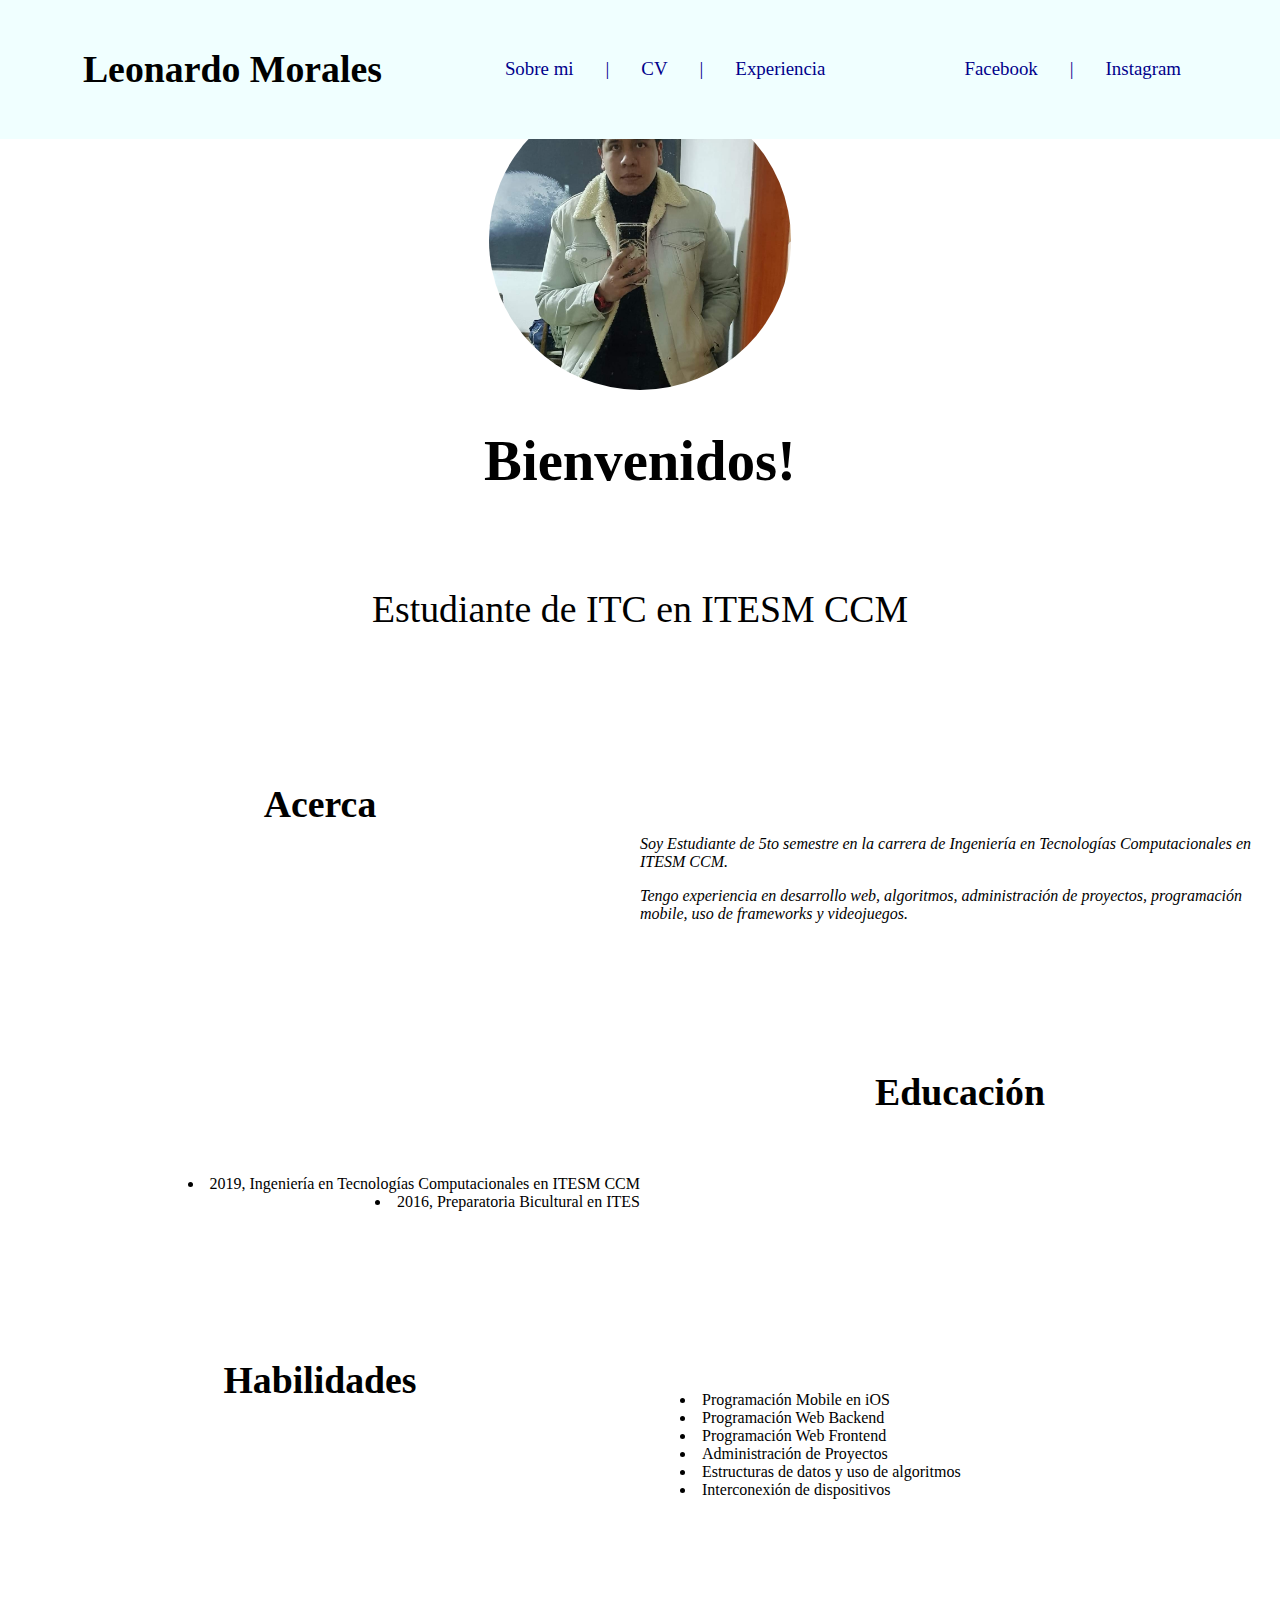
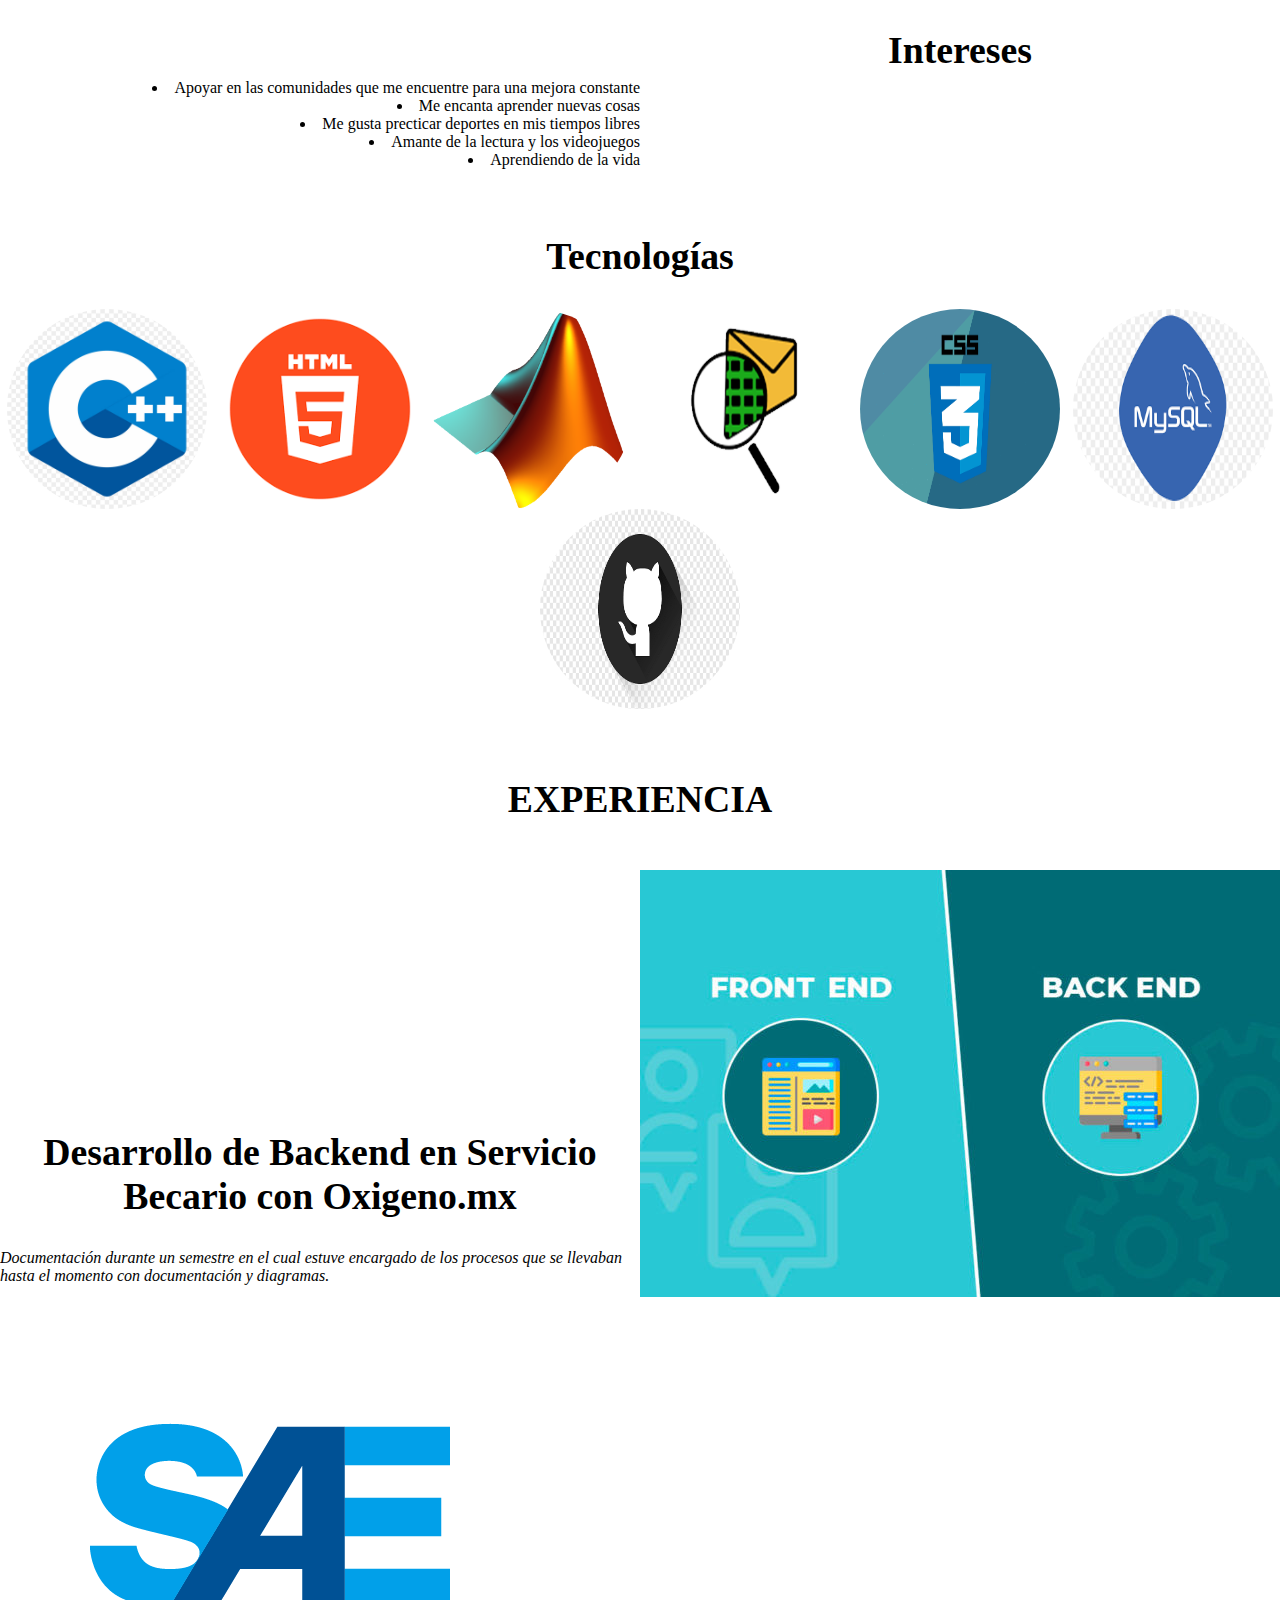
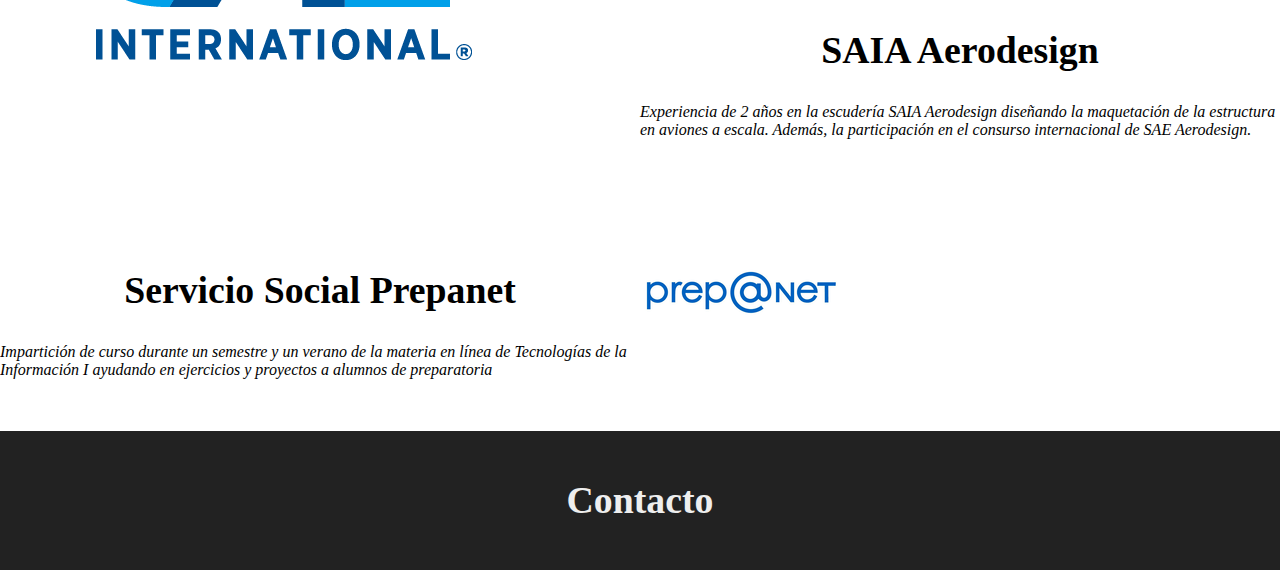
==== index.html @ d9c2da53 "a" ====
﻿<!DOCTYPE html>
<html>
    <head>
    <meta charset="utf-8">
    <meta name="viewport" content="width=device-width, initial-scale=1">
    <link href="https://cdn.jsdelivr.net/npm/bootstrap@5.1.0/dist/css/bootstrap.min.css" rel="stylesheet" integrity="sha384-KyZXEAg3QhqLMpG8r+8fhAXLRk2vvoC2f3B09zVXn8CA5QIVfZOJ3BCsw2P0p/We" crossorigin="anonymous">
    <title>Leonardo Morales CV</title>
    <link type="text/css" rel="stylesheet" href="styles.css">
    </head>
    <body>
    <header class="header">
       <h2> Leonardo Morales  </h2>
       <nav class="menu">
           <ul>
               <li><a href="#">Sobre mi</a></li>
               <li><a>|</a></li>
               <li><a href="#">CV</a></li>
               <li><a>|</a></li>
               <li><a href="#">Experiencia</a></li>
           </ul>
       </nav> 
       <nav class="menu">
           <ul>
               <li><a href="https://www.facebook.com/leonardo.lm.10420/" >Facebook</a></li>
               <li><a>|</a></li>
               <li><a href="https://www.instagram.com/_lewis_galaxy_22/?r=nametag">Instagram</a></li>
           </ul>    
       </nav>
    </header><br><br><br><br><br>
    <main>
    <section class="container">
        <article class="avatar seccion">
            <img src="imagenes/yo.jpeg">
            <h1> Bienvenidos!</h1>
            <br>
            <h3> Estudiante de ITC en ITESM CCM</h3>
        </article>
    </section>
    <section class="flex-container">
            <article class="flex-item seccion">
            <h2> Acerca</h2>
            
            </article>
            <article class="flex-item">
                <p>
                Soy Estudiante de 5to semestre en la carrera de Ingeniería en Tecnologías Computacionales en ITESM CCM.
                </p>
                <p>Tengo experiencia en desarrollo web, algoritmos, administración de proyectos, programación mobile, uso de frameworks y videojuegos.</p>
                <p></p>
            </article>
    </section><br>
    <section class="flex-container flex-row-reverse">
            <article class="flex-item seccion">
            <h2> Educación</h2>
            
            </article>
            <article class="flex-item">
            <ul>
                <li class="list">2019, Ingeniería en Tecnologías Computacionales en ITESM CCM</li>
                <li class="list">2016, Preparatoria Bicultural en ITES</li>
            </ul>
            </article>
    </section><br>
    <section class="flex-container">
            <article class="flex-item seccion">
            <h2> Habilidades</h2>
            
            </article>
            <article class="flex-item">
                <ul>
                <li class="list1">Programación Mobile en iOS</li>
                <li class="list1">Programación Web Backend</li>
                <li class="list1">Programación Web Frontend</li>
                <li class="list1">Administración de Proyectos</li>
                <li class="list1">Estructuras de datos y uso de algoritmos</li>
                <li class="list1">Interconexión de dispositivos</li>
            </ul>
                
            </article>
    </section>
    <section class="flex-container flex-row-reverse">
            <article class="flex-item seccion">
            <h2> Intereses</h2>
            
            </article>
            <article class="flex-item">
            <ul>
                <li class="list">Apoyar en las comunidades que me encuentre para una mejora constante</li>
                <li class="list">Me encanta aprender nuevas cosas</li>
                <li class="list">Me gusta precticar deportes en mis tiempos libres</li>
                <li class="list">Amante de la lectura y los videojuegos</li>
                <li class="list">Aprendiendo de la vida</li>
                
            </ul>
            </article>
    </section><br>
    <section>
       <article class= "seccion">
        <h2>Tecnologías</h2>
        <aside class= "arreglo">
            <img class="icono" src="imagenes/c++.jpg">
            <img class="icono" src="imagenes/html5.png">
            <img class="icono" src="imagenes/matlab.png">
            <img class="icono" src="imagenes/PT.png">
            <img class="icono" src="imagenes/css.png">
            <img class="icono" src="imagenes/mysql.png">
            <img class="icono" src="imagenes/github.png">
        </aside>
        </article>
    </section><br><br>
    <section>
        <h2>EXPERIENCIA</h2>
    </section><br>
    <section class = "flex-container ">
        <article class="flex-item">
            <h2> Desarrollo de Backend en Servicio Becario con Oxigeno.mx</h2>
            <p>
                Documentación durante un semestre en el cual estuve encargado de los procesos que se llevaban hasta el momento con documentación y diagramas.
            </p>
            </article>
        <article class="flex-item">
            <img src="imagenes/backend.jpg">
        </article>
        
    </section><br><br>
    <section class="flex-container flex-row-reverse">
        <article class="flex-item">
        <h2> SAIA Aerodesign</h2>
        <p>
            Experiencia de 2 años en la escudería SAIA Aerodesign diseñando la maquetación de la estructura en aviones a escala. Además, la participación en el consurso internacional de SAE Aerodesign.
        </p>
        </article>
        <article class="flex-item">
            <img src="imagenes/sae.png">
        </article>
    </section> <br> <br>
    
    <section class = "flex-container ">
    <article class="flex-item">
    <h2> Servicio Social Prepanet</h2>
    <p>
        Impartición de curso durante un semestre y un verano de la materia en línea de Tecnologías de la Información I ayudando en ejercicios y proyectos a alumnos de preparatoria
    </p>
    </article>
    <article class="flex-item">
        <img src="imagenes/prepanet.png">
    </article>
        
    </section><br><br>
    </main>
    <footer class="titulares">
        <h2>Contacto</h2>
    </footer>
    </body>
</html>
---- styles.css ----
@charset "utf-8";
<link href="https://cdn.jsdelivr.net/npm/bootstrap@5.1.0/dist/css/bootstrap.min.css" rel="stylesheet" integrity="sha384-KyZXEAg3QhqLMpG8r+8fhAXLRk2vvoC2f3B09zVXn8CA5QIVfZOJ3BCsw2P0p/We" crossorigin="anonymous">
 *,
        *:after,
        *::before {
            box-sizing: inherit;
            margin: 0;
            padding: 0;
        }
        
        body {
            margin: 0;
            width: 100%;
            display: flex;
            flex-direction: column;
            min-height: 100vh;

        }
        h1, h2. h3, h4, h5 {
            font-weight: 900;
            line-height: 1.2;
            margin: 0.5em 0;
        }
        h1 {
            font-size: 1.5cm;
            font-weight: bold;
            font-family: serif;
        }
        h2 {
            font-size: 1cm;
            font-weight: bold;
            font-family: cursive;
            text-align: center;
        }
        h3 {
            font-size: 1cm;
            font-weight: normal;
            font-family: serif;
        }

        img {
            max-width: 100%;
            height: auto;
        }
        p {
         display: block;
        margin-bottom: 1em;
        margin-top: 1em;
        margin-left: 0px;
        margin-right: 0px;
            font-style: italic;
        }
.icono{
    border-radius: 100%;
            margin-left: auto;
            margin-right: auto;
            display: block;
    height: 200px;
    width:200px;
}
        main {
            flex-grow: 1;
        }

        li {
            display: list-item;
            text-align: center;
        }
        .list {
            list-style-position: inside;
            text-align: right;
        }
        .list1 {
            list-style-position: inside;
            text-align: left;
        }
        aside {
            width: 100%;
            display: flex;
        }
        footer {
            padding: 1rem;
            background-color: #222;
            color: #EEE;
        }
        .header {
            display: flex;
            flex-flow: row wrap;
            justify-content: space-evenly;
            align-items: center;
            text-align: center;
            padding: 1rem;
            background-color: azure;
            color: black;
            width: 100%
            height: 80px;
            left: 0;
            right: 0;
            position: fixed;
            
        }
        .header a {
            color: darkblue;
            text-decoration: none;   
            font-weight: 1500;
            
        }
        
        .menu ul {
            list-style-type: none;
            font-size: .5cm;
            
        }
        
        .flex-responsive {
            display: flex;
            flex-flow: row wrap;
        }
        
        .flex-responsive-item {
            border: thin solid #F60;
            flex: 1 1 200px;
        }
        .avatar {
            text-align: center;
        }
        .avatar img {
            border-radius: 100%;
            margin-left: auto;
            margin-right: auto;
            width: calc(var(--fluid-5) * 2.5);
            height: 300px;
            display: block;
        }
        .seccion {
            width: 100%;
            min-height: 30vh;
            display: flex;
            flex-direction: column;
            justify-content: center;
            align-items: center;
            
        }
        .arreglo {
            display: flex;
            flex-flow: row wrap;
            justify-content: space-evenly;
            align-items: stretch;
        }

        @media (min-width: 576px){
            .header {
                display: flex;
                flex-direction: row;
                justify-content: space-evenly;
                
            }
            .menu ul {
                display: flex;
                
            }
            .menu li {
                padding: 1rem;
            }
            
            .flex-container {
                display: flex;
                align-items: center;
            }
            
            .flex-item {
                flex: 0 0 50%;
            }
            
            .flex-order-1 {
                order: 1;
            }
            
            .flex-row-reverse {
                flex-direction: row-reverse;
            }
        }
        @media (min-width: 768px){
            .header {
                display: flex;
                flex-direction: row;
                justify-content: space-evenly;
                
            }
            .menu ul {
                display: flex;
                
            }
            .menu li {
                padding: 1rem;
            }
            
            .flex-container {
                display: flex;
                align-items: center;
            }
            
            .flex-item {
                flex: 0 0 50%;
            }
            
            .flex-order-1 {
                order: 1;
            }
            
            .flex-row-reverse {
                flex-direction: row-reverse;
            }
            .seccion {
                width: 100%;
                min-height: 30vh;
                display: flex;
                flex-direction: column;
                justify-content: center;
            }
            
            
        }
        @media (min-width: 992px){
            .header {
                display: flex;
                flex-direction: row;
                justify-content: space-evenly;
                
            }
            .menu ul {
                display: flex;
                
            }
            .menu li {
                padding: 1rem;
            }
            
            .flex-container {
                display: flex;
                align-items: center;
            }
            
            .flex-item {
                flex: 0 0 50%;
                
            }
            
            .flex-order-1 {
                order: 1;
            }
            
            .flex-row-reverse {
                flex-direction: row-reverse;
            }
        }
        @media screen and (min-width: 1024px){
            .header {
                display: flex;
                flex-direction: row;
                justify-content: space-evenly;
                
            }
            .main ul {
                display: flex;
                
            }
            .main li {
                padding: 1rem;
            }
            
            .flex-container {
                display: flex;
                align-items: flex-end;
            }
            
            .flex-item {
                flex: 0 0 50%;
                
            }
            
            
            .flex-order-1 {
                order: 1;
            }
            
            .flex-row-reverse {
                flex-direction: row-reverse;
            }
            
            
        }
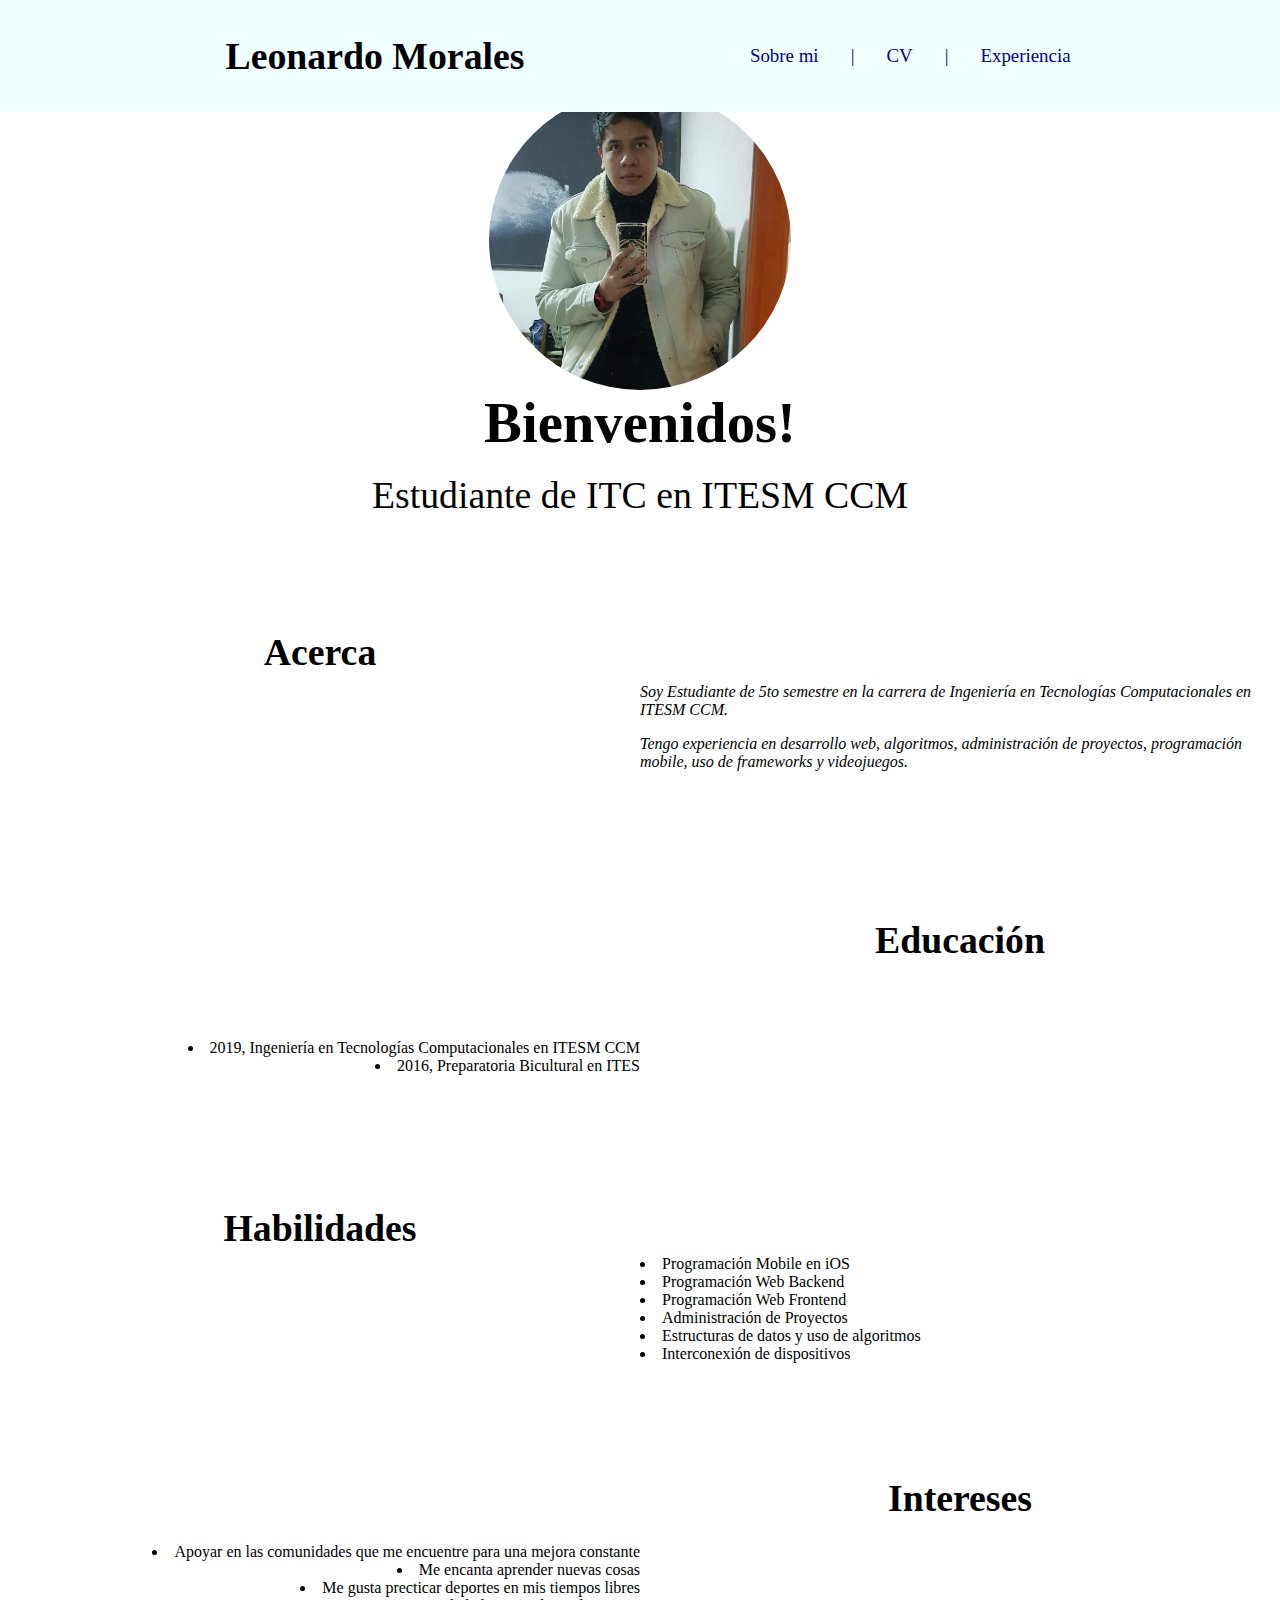
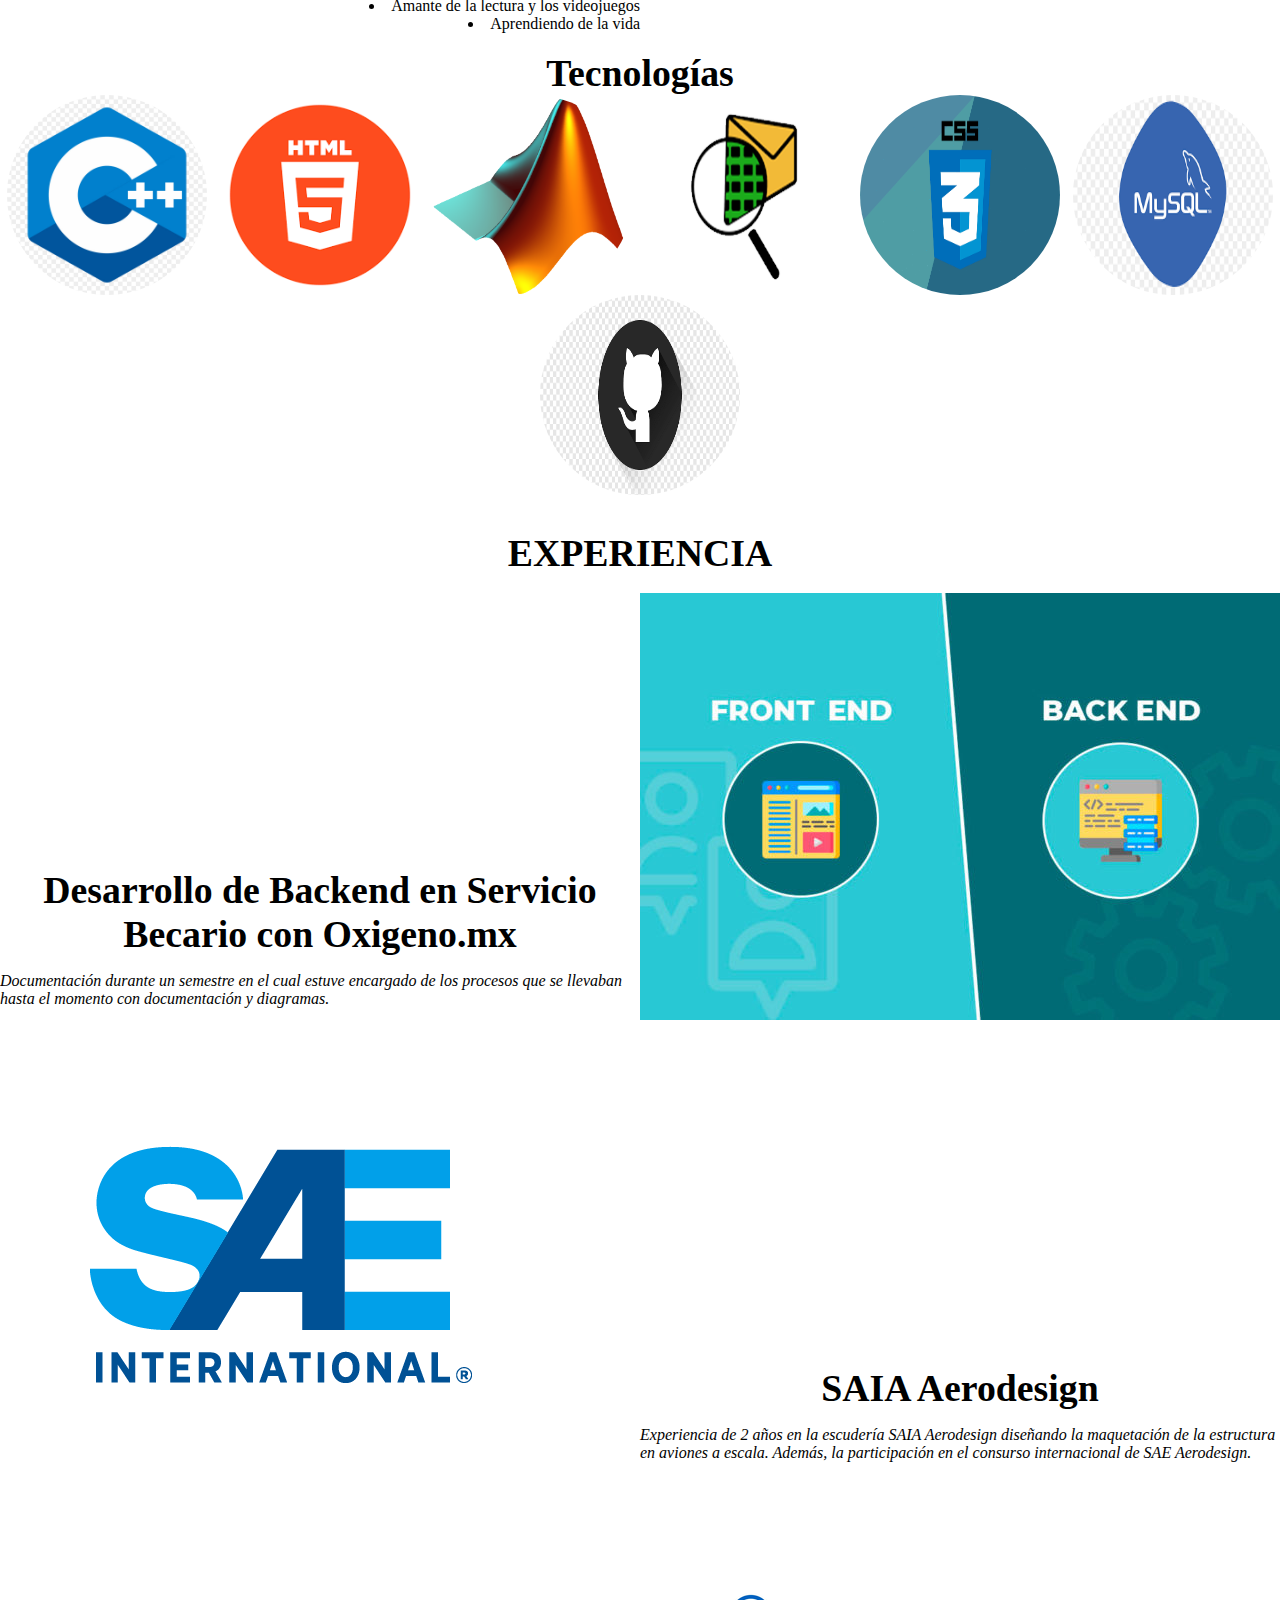
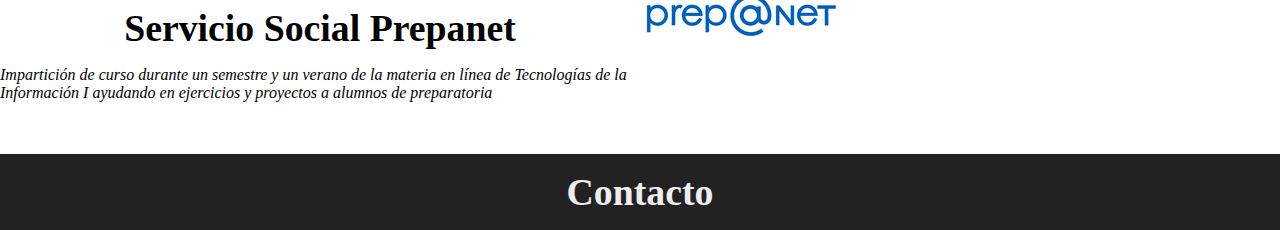
==== commit c9e1c6b1: "a" ====
--- a/index.html
+++ b/index.html
@@ -3,7 +3,6 @@
     <head>
     <meta charset="utf-8">
     <meta name="viewport" content="width=device-width, initial-scale=1">
-    <link href="https://cdn.jsdelivr.net/npm/bootstrap@5.1.0/dist/css/bootstrap.min.css" rel="stylesheet" integrity="sha384-KyZXEAg3QhqLMpG8r+8fhAXLRk2vvoC2f3B09zVXn8CA5QIVfZOJ3BCsw2P0p/We" crossorigin="anonymous">
     <title>Leonardo Morales CV</title>
     <link type="text/css" rel="stylesheet" href="styles.css">
     </head>
@@ -19,13 +18,13 @@
                <li><a href="#">Experiencia</a></li>
            </ul>
        </nav> 
-       <nav class="menu">
+       <!--<nav class="menu">
            <ul>
                <li><a href="https://www.facebook.com/leonardo.lm.10420/" >Facebook</a></li>
                <li><a>|</a></li>
                <li><a href="https://www.instagram.com/_lewis_galaxy_22/?r=nametag">Instagram</a></li>
            </ul>    
-       </nav>
+       </nav>-->
     </header><br><br><br><br><br>
     <main>
     <section class="container">
--- a/styles.css
+++ b/styles.css
@@ -1,5 +1,5 @@
 @charset "utf-8";
-<link href="https://cdn.jsdelivr.net/npm/bootstrap@5.1.0/dist/css/bootstrap.min.css" rel="stylesheet" integrity="sha384-KyZXEAg3QhqLMpG8r+8fhAXLRk2vvoC2f3B09zVXn8CA5QIVfZOJ3BCsw2P0p/We" crossorigin="anonymous">
+/*<link href="https://cdn.jsdelivr.net/npm/bootstrap@5.1.0/dist/css/bootstrap.min.css" rel="stylesheet" integrity="sha384-KyZXEAg3QhqLMpG8r+8fhAXLRk2vvoC2f3B09zVXn8CA5QIVfZOJ3BCsw2P0p/We" crossorigin="anonymous">*/
  *,
         *:after,
         *::before {
@@ -92,7 +92,7 @@
             padding: 1rem;
             background-color: azure;
             color: black;
-            width: 100%
+            width: 100%;
             height: 80px;
             left: 0;
             right: 0;
@@ -147,7 +147,7 @@
             justify-content: space-evenly;
             align-items: stretch;
         }
-
+        /* Responsive */
         @media (min-width: 576px){
             .header {
                 display: flex;
@@ -180,6 +180,7 @@
                 flex-direction: row-reverse;
             }
         }
+        
         @media (min-width: 768px){
             .header {
                 display: flex;
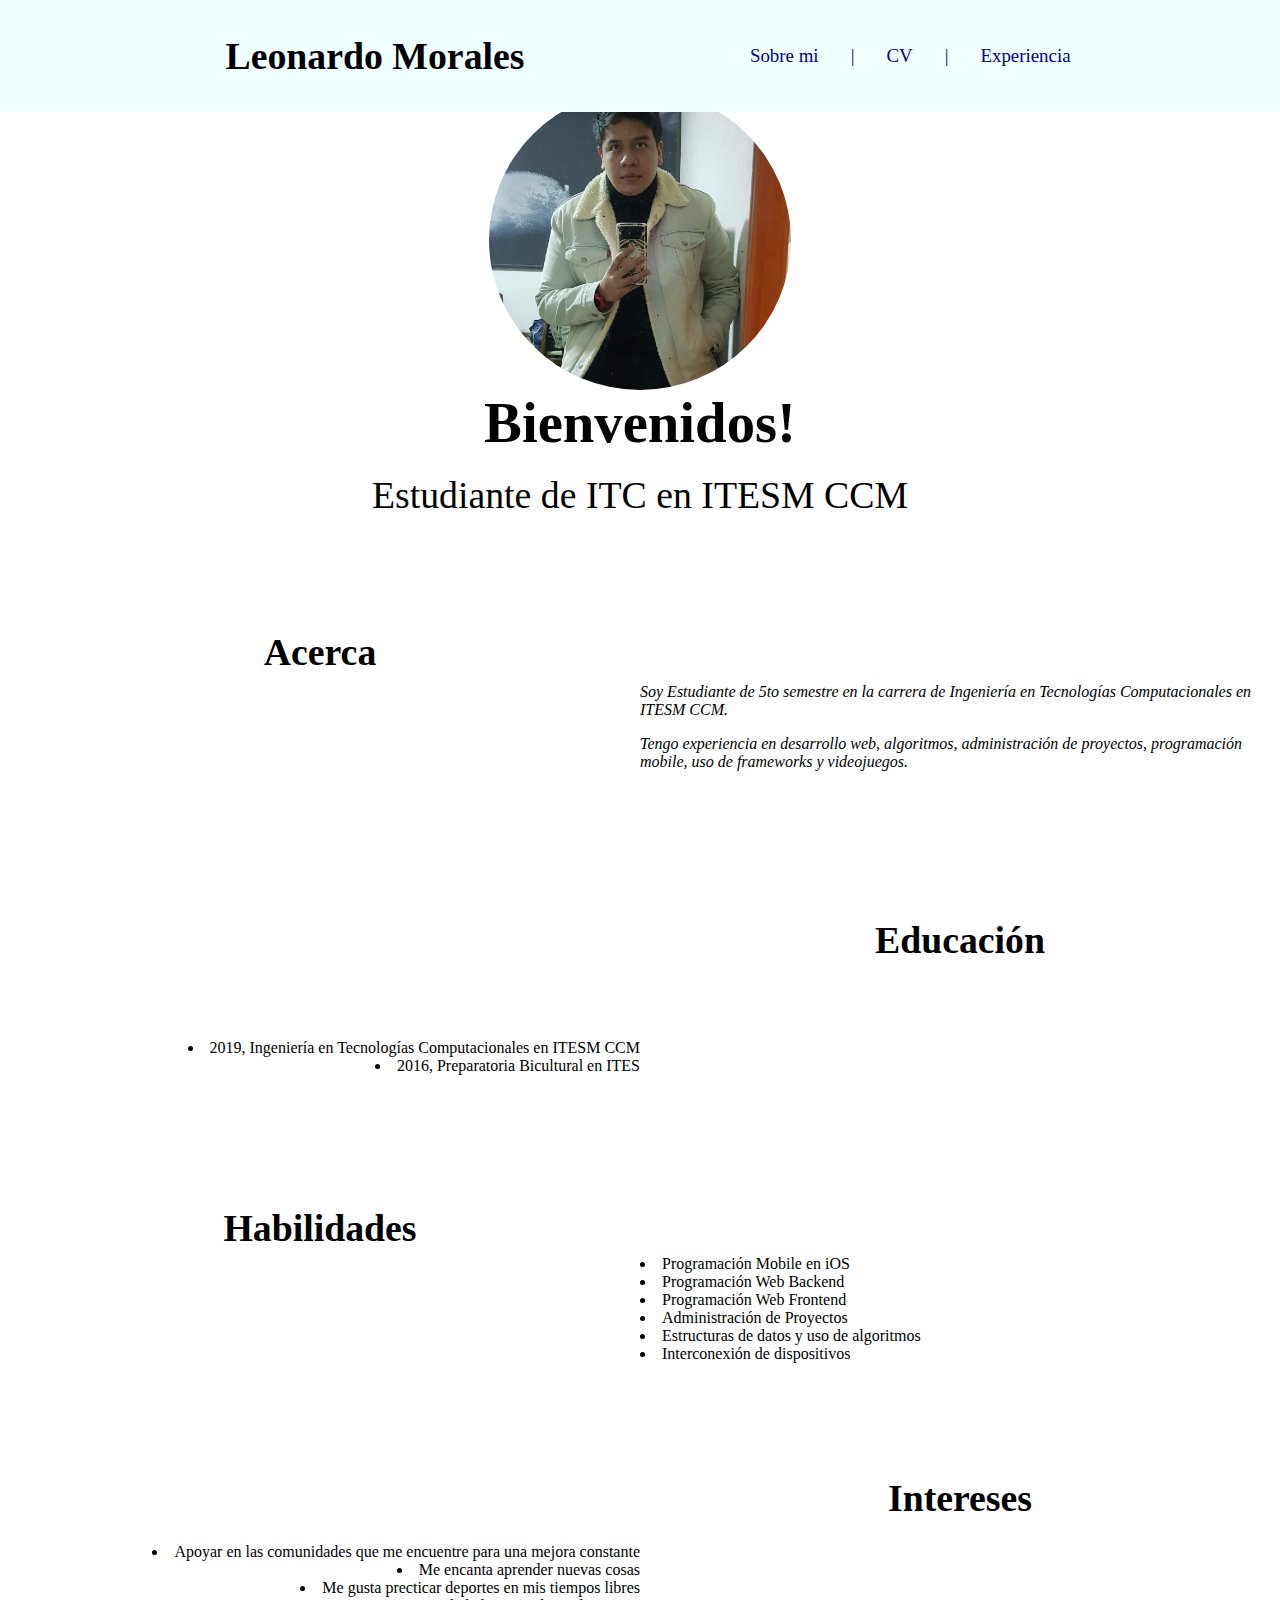
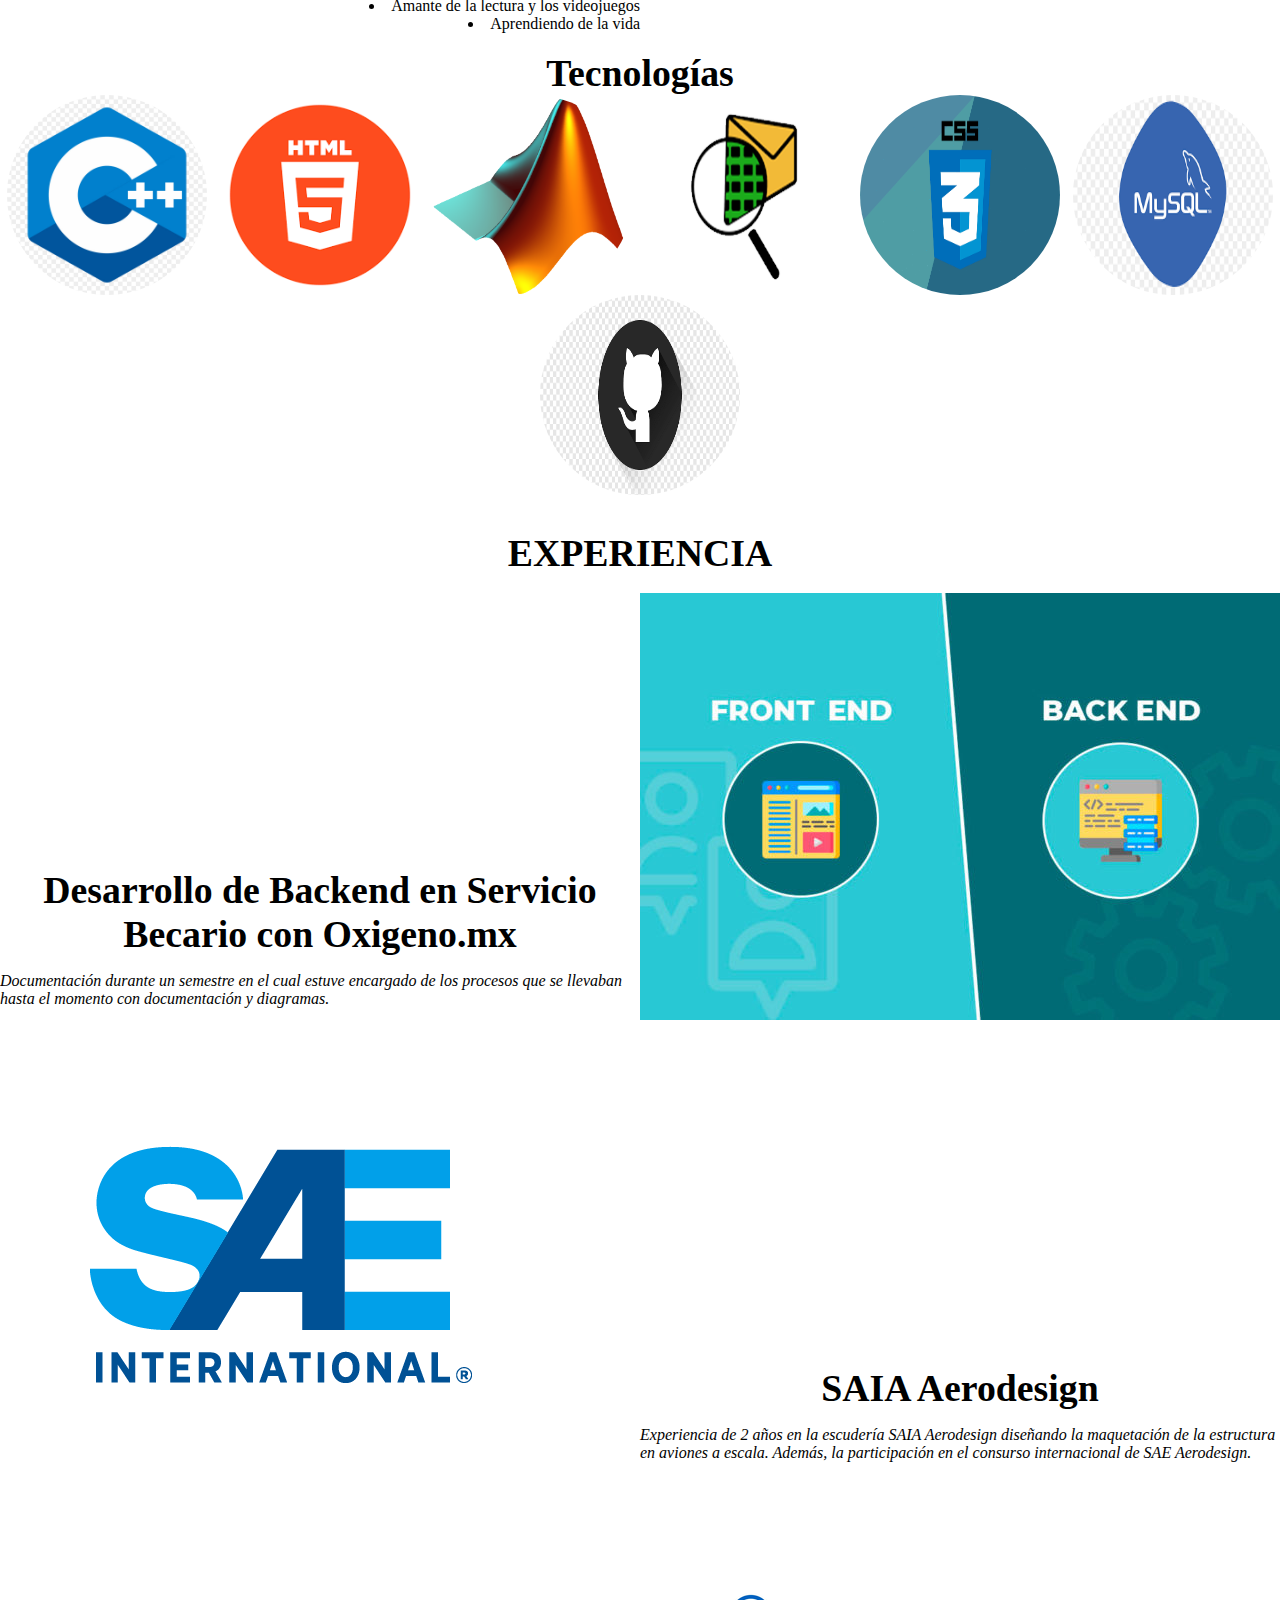
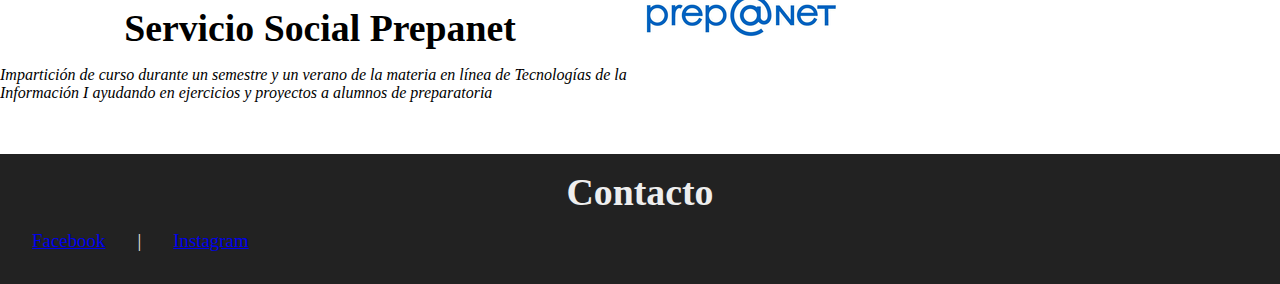
==== commit 45c7588e: "ch" ====
--- a/index.html
+++ b/index.html
@@ -149,6 +149,13 @@
     </main>
     <footer class="titulares">
         <h2>Contacto</h2>
+        <nav class="menu">
+            <ul>
+                <li><a href="https://www.facebook.com/leonardo.lm.10420/" >Facebook</a></li>
+                <li><a>|</a></li>
+                <li><a href="https://www.instagram.com/_lewis_galaxy_22/?r=nametag">Instagram</a></li>
+            </ul>    
+        </nav>
     </footer>
     </body>
 </html>--- a/styles.css
+++ b/styles.css
@@ -1,136 +1,216 @@
 @charset "utf-8";
 /*<link href="https://cdn.jsdelivr.net/npm/bootstrap@5.1.0/dist/css/bootstrap.min.css" rel="stylesheet" integrity="sha384-KyZXEAg3QhqLMpG8r+8fhAXLRk2vvoC2f3B09zVXn8CA5QIVfZOJ3BCsw2P0p/We" crossorigin="anonymous">*/
- *,
-        *:after,
-        *::before {
-            box-sizing: inherit;
-            margin: 0;
-            padding: 0;
-        }
-        
-        body {
-            margin: 0;
-            width: 100%;
-            display: flex;
-            flex-direction: column;
-            min-height: 100vh;
+*,
+    *:after,
+    *::before {
+        box-sizing: inherit;
+        margin: 0;
+        padding: 0;
+    }
+    
+    body {
+        margin: 0;
+        width: 100%;
+        display: flex;
+        flex-direction: column;
+        min-height: 100vh;
 
-        }
-        h1, h2. h3, h4, h5 {
-            font-weight: 900;
-            line-height: 1.2;
-            margin: 0.5em 0;
-        }
-        h1 {
-            font-size: 1.5cm;
-            font-weight: bold;
-            font-family: serif;
-        }
-        h2 {
-            font-size: 1cm;
-            font-weight: bold;
-            font-family: cursive;
-            text-align: center;
-        }
-        h3 {
-            font-size: 1cm;
-            font-weight: normal;
-            font-family: serif;
-        }
+    }
+    h1, h2. h3, h4, h5 {
+        font-weight: 900;
+        line-height: 1.2;
+        margin: 0.5em 0;
+    }
+    h1 {
+        font-size: 1.5cm;
+        font-weight: bold;
+        font-family: serif;
+    }
+    h2 {
+        font-size: 1cm;
+        font-weight: bold;
+        font-family: cursive;
+        text-align: center;
+    }
+    h3 {
+        font-size: 1cm;
+        font-weight: normal;
+        font-family: serif;
+    }
 
-        img {
-            max-width: 100%;
-            height: auto;
-        }
-        p {
-         display: block;
-        margin-bottom: 1em;
-        margin-top: 1em;
-        margin-left: 0px;
-        margin-right: 0px;
-            font-style: italic;
-        }
+    img {
+        max-width: 100%;
+        height: auto;
+    }
+    p {
+        display: block;
+    margin-bottom: 1em;
+    margin-top: 1em;
+    margin-left: 0px;
+    margin-right: 0px;
+        font-style: italic;
+    }
 .icono{
-    border-radius: 100%;
-            margin-left: auto;
-            margin-right: auto;
-            display: block;
-    height: 200px;
-    width:200px;
+border-radius: 100%;
+        margin-left: auto;
+        margin-right: auto;
+        display: block;
+height: 200px;
+width:200px;
 }
-        main {
-            flex-grow: 1;
-        }
+    main {
+        flex-grow: 1;
+    }
 
-        li {
-            display: list-item;
-            text-align: center;
-        }
-        .list {
-            list-style-position: inside;
-            text-align: right;
-        }
-        .list1 {
-            list-style-position: inside;
-            text-align: left;
-        }
-        aside {
-            width: 100%;
-            display: flex;
-        }
-        footer {
-            padding: 1rem;
-            background-color: #222;
-            color: #EEE;
-        }
-        .header {
-            display: flex;
-            flex-flow: row wrap;
-            justify-content: space-evenly;
+    li {
+        display: list-item;
+        text-align: center;
+    }
+    .list {
+        list-style-position: inside;
+        text-align: right;
+    }
+    .list1 {
+        list-style-position: inside;
+        text-align: left;
+    }
+    aside {
+        width: 100%;
+        display: flex;
+    }
+    footer {
+        padding: 1rem;
+        background-color: #222;
+        color: #EEE;
+    }
+    .header {
+        display: flex;
+        flex-flow: row wrap;
+        justify-content: space-evenly;
+        align-items: center;
+        text-align: center;
+        padding: 1rem;
+        background-color: azure;
+        color: black;
+        width: 100%;
+        height: 80px;
+        left: 0;
+        right: 0;
+        position: fixed;
+        
+    }
+    .header a {
+        color: darkblue;
+        text-decoration: none;   
+        font-weight: 1500;
+        
+    }
+    
+    .menu ul {
+        list-style-type: none;
+        font-size: .5cm;
+        
+    }
+    
+    .flex-responsive {
+        display: flex;
+        flex-flow: row wrap;
+    }
+    
+    .flex-responsive-item {
+        border: thin solid #F60;
+        flex: 1 1 200px;
+    }
+    .avatar {
+        text-align: center;
+    }
+    .avatar img {
+        border-radius: 100%;
+        margin-left: auto;
+        margin-right: auto;
+        width: calc(var(--fluid-5) * 2.5);
+        height: 300px;
+        display: block;
+    }
+    .seccion {
+        width: 100%;
+        min-height: 30vh;
+        display: flex;
+        flex-direction: column;
+        justify-content: center;
+        align-items: center;
+        
+    }
+    .arreglo {
+        display: flex;
+        flex-flow: row wrap;
+        justify-content: space-evenly;
+        align-items: stretch;
+    }
+    /* Responsive */
+    @media (min-width: 576px){
+        .header {
+            display: flex;
+            flex-direction: row;
+            justify-content: space-evenly;
+            
+        }
+        .menu ul {
+            display: flex;
+            
+        }
+        .menu li {
+            padding: 1rem;
+        }
+        
+        .flex-container {
+            display: flex;
             align-items: center;
-            text-align: center;
-            padding: 1rem;
-            background-color: azure;
-            color: black;
-            width: 100%;
-            height: 80px;
-            left: 0;
-            right: 0;
-            position: fixed;
-            
-        }
-        .header a {
-            color: darkblue;
-            text-decoration: none;   
-            font-weight: 1500;
-            
-        }
-        
+        }
+        
+        .flex-item {
+            flex: 0 0 50%;
+        }
+        
+        .flex-order-1 {
+            order: 1;
+        }
+        
+        .flex-row-reverse {
+            flex-direction: row-reverse;
+        }
+    }
+    
+    @media (min-width: 768px){
+        .header {
+            display: flex;
+            flex-direction: row;
+            justify-content: space-evenly;
+            
+        }
         .menu ul {
-            list-style-type: none;
-            font-size: .5cm;
-            
-        }
-        
-        .flex-responsive {
-            display: flex;
-            flex-flow: row wrap;
-        }
-        
-        .flex-responsive-item {
-            border: thin solid #F60;
-            flex: 1 1 200px;
-        }
-        .avatar {
-            text-align: center;
-        }
-        .avatar img {
-            border-radius: 100%;
-            margin-left: auto;
-            margin-right: auto;
-            width: calc(var(--fluid-5) * 2.5);
-            height: 300px;
-            display: block;
+            display: flex;
+            
+        }
+        .menu li {
+            padding: 1rem;
+        }
+        
+        .flex-container {
+            display: flex;
+            align-items: center;
+        }
+        
+        .flex-item {
+            flex: 0 0 50%;
+        }
+        
+        .flex-order-1 {
+            order: 1;
+        }
+        
+        .flex-row-reverse {
+            flex-direction: row-reverse;
         }
         .seccion {
             width: 100%;
@@ -138,156 +218,76 @@
             display: flex;
             flex-direction: column;
             justify-content: center;
+        }
+        
+        
+    }
+    @media (min-width: 992px){
+        .header {
+            display: flex;
+            flex-direction: row;
+            justify-content: space-evenly;
+            
+        }
+        .menu ul {
+            display: flex;
+            
+        }
+        .menu li {
+            padding: 1rem;
+        }
+        
+        .flex-container {
+            display: flex;
             align-items: center;
-            
-        }
-        .arreglo {
-            display: flex;
-            flex-flow: row wrap;
-            justify-content: space-evenly;
-            align-items: stretch;
-        }
-        /* Responsive */
-        @media (min-width: 576px){
-            .header {
-                display: flex;
-                flex-direction: row;
-                justify-content: space-evenly;
-                
-            }
-            .menu ul {
-                display: flex;
-                
-            }
-            .menu li {
-                padding: 1rem;
-            }
-            
-            .flex-container {
-                display: flex;
-                align-items: center;
-            }
-            
-            .flex-item {
-                flex: 0 0 50%;
-            }
-            
-            .flex-order-1 {
-                order: 1;
-            }
-            
-            .flex-row-reverse {
-                flex-direction: row-reverse;
-            }
-        }
-        
-        @media (min-width: 768px){
-            .header {
-                display: flex;
-                flex-direction: row;
-                justify-content: space-evenly;
-                
-            }
-            .menu ul {
-                display: flex;
-                
-            }
-            .menu li {
-                padding: 1rem;
-            }
-            
-            .flex-container {
-                display: flex;
-                align-items: center;
-            }
-            
-            .flex-item {
-                flex: 0 0 50%;
-            }
-            
-            .flex-order-1 {
-                order: 1;
-            }
-            
-            .flex-row-reverse {
-                flex-direction: row-reverse;
-            }
-            .seccion {
-                width: 100%;
-                min-height: 30vh;
-                display: flex;
-                flex-direction: column;
-                justify-content: center;
-            }
-            
-            
-        }
-        @media (min-width: 992px){
-            .header {
-                display: flex;
-                flex-direction: row;
-                justify-content: space-evenly;
-                
-            }
-            .menu ul {
-                display: flex;
-                
-            }
-            .menu li {
-                padding: 1rem;
-            }
-            
-            .flex-container {
-                display: flex;
-                align-items: center;
-            }
-            
-            .flex-item {
-                flex: 0 0 50%;
-                
-            }
-            
-            .flex-order-1 {
-                order: 1;
-            }
-            
-            .flex-row-reverse {
-                flex-direction: row-reverse;
-            }
-        }
-        @media screen and (min-width: 1024px){
-            .header {
-                display: flex;
-                flex-direction: row;
-                justify-content: space-evenly;
-                
-            }
-            .main ul {
-                display: flex;
-                
-            }
-            .main li {
-                padding: 1rem;
-            }
-            
-            .flex-container {
-                display: flex;
-                align-items: flex-end;
-            }
-            
-            .flex-item {
-                flex: 0 0 50%;
-                
-            }
-            
-            
-            .flex-order-1 {
-                order: 1;
-            }
-            
-            .flex-row-reverse {
-                flex-direction: row-reverse;
-            }
-            
-            
-        }+        }
+        
+        .flex-item {
+            flex: 0 0 50%;
+            
+        }
+        
+        .flex-order-1 {
+            order: 1;
+        }
+        
+        .flex-row-reverse {
+            flex-direction: row-reverse;
+        }
+    }
+    @media screen and (min-width: 1024px){
+        .header {
+            display: flex;
+            flex-direction: row;
+            justify-content: space-evenly;
+            
+        }
+        .main ul {
+            display: flex;
+            
+        }
+        .main li {
+            padding: 1rem;
+        }
+        
+        .flex-container {
+            display: flex;
+            align-items: flex-end;
+        }
+        
+        .flex-item {
+            flex: 0 0 50%;
+            
+        }
+        
+        
+        .flex-order-1 {
+            order: 1;
+        }
+        
+        .flex-row-reverse {
+            flex-direction: row-reverse;
+        }
+        
+        
+    }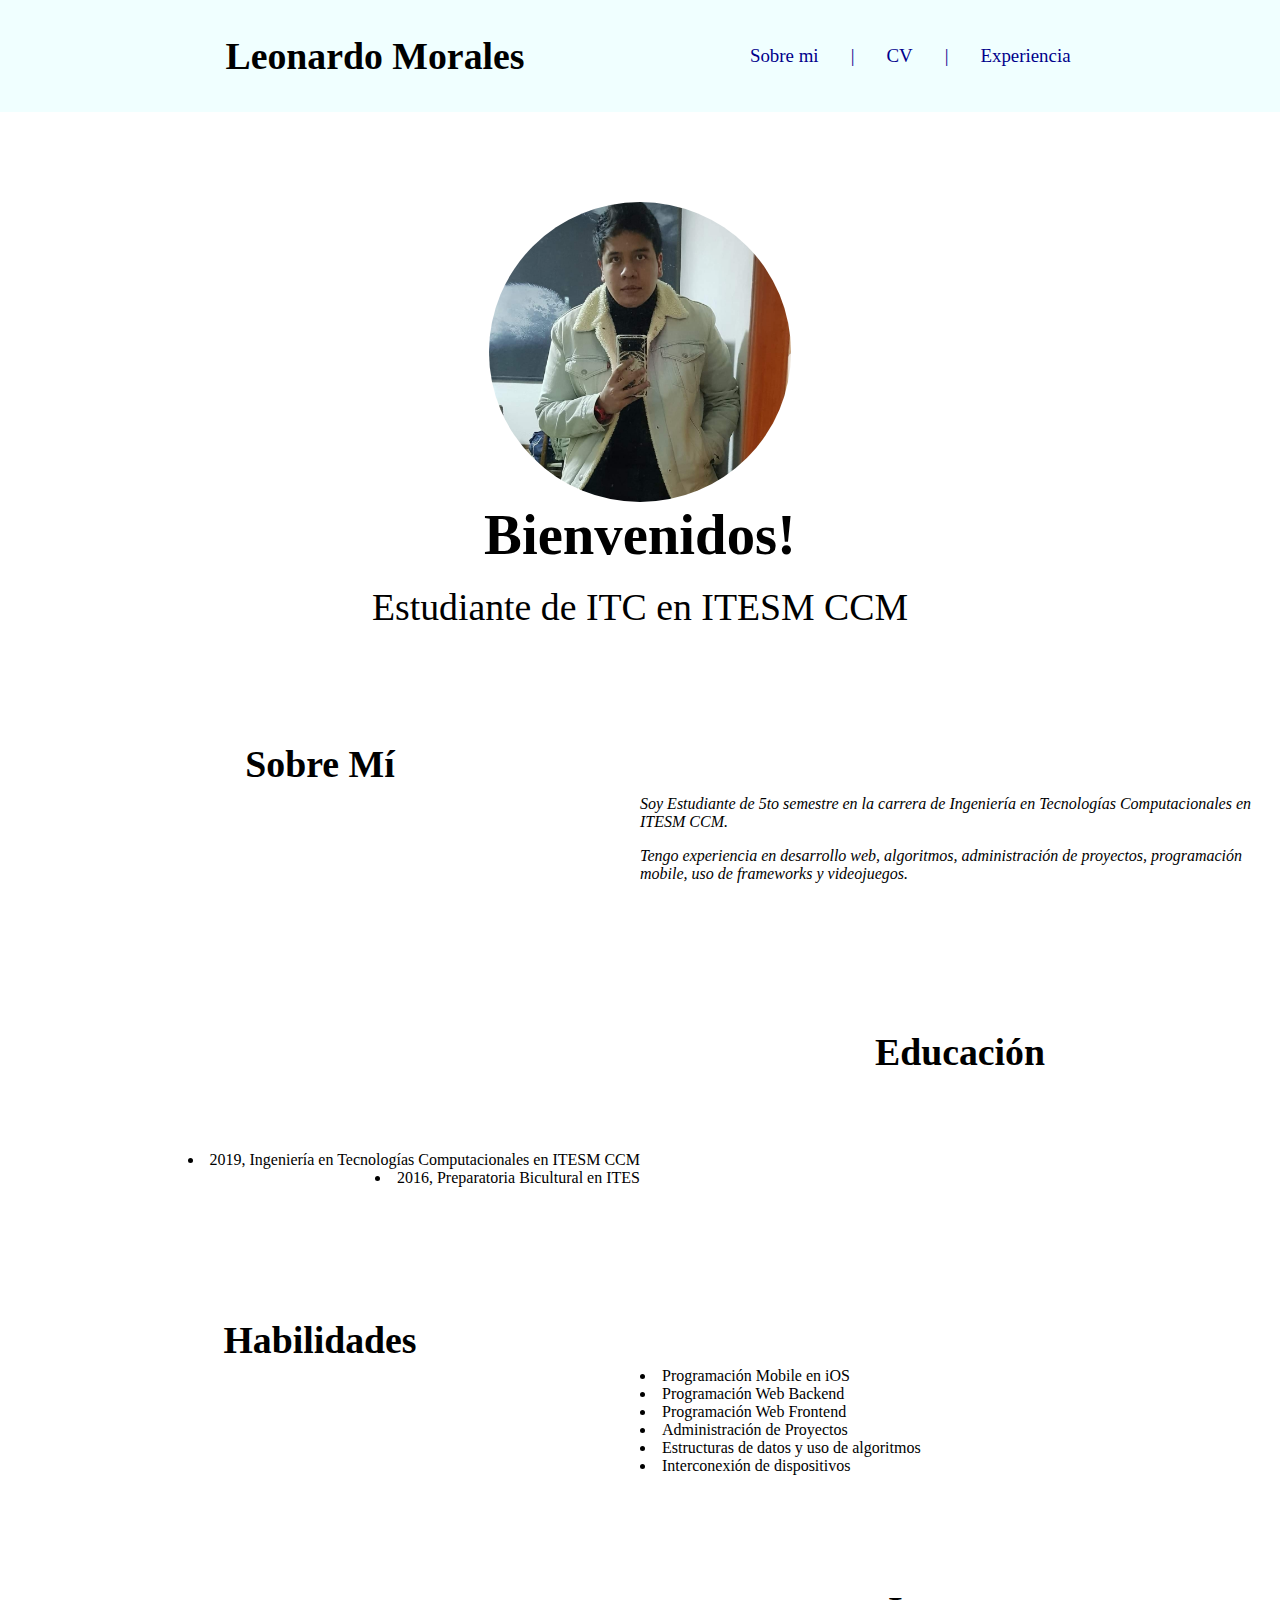
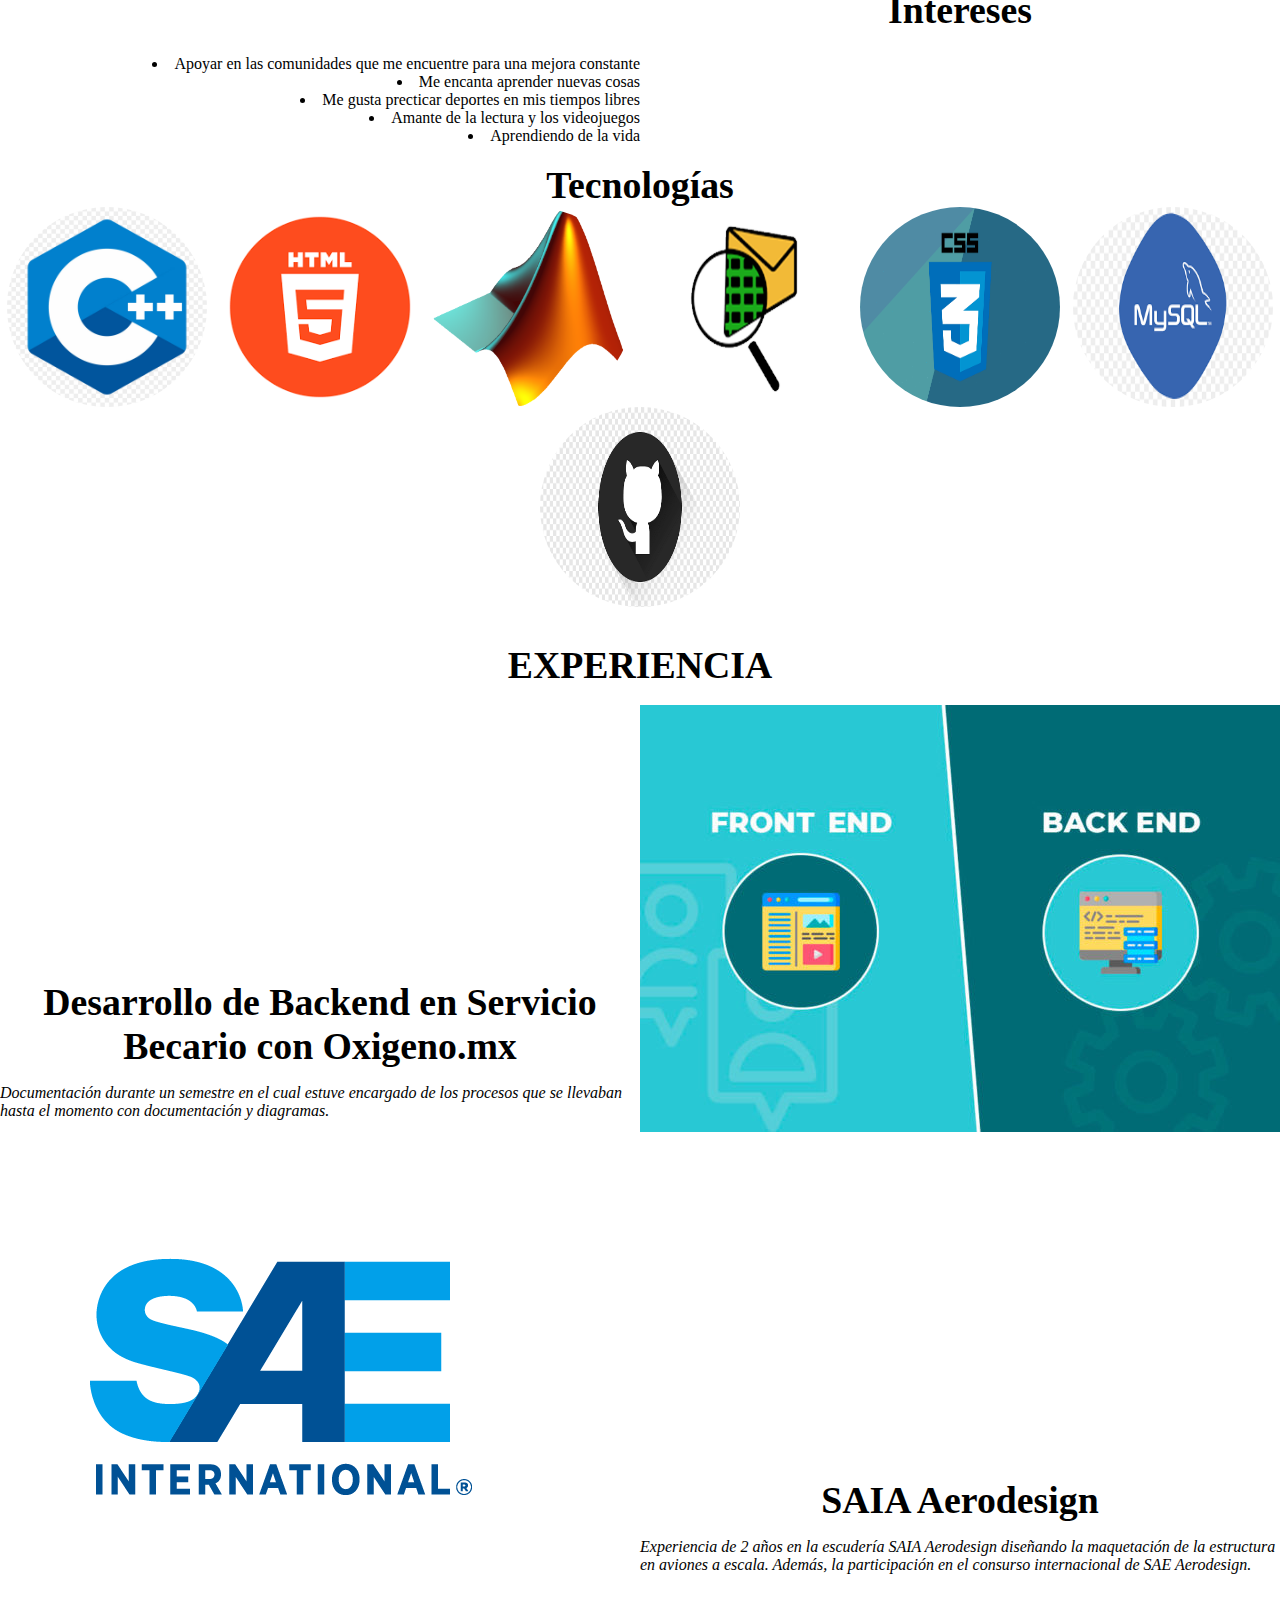
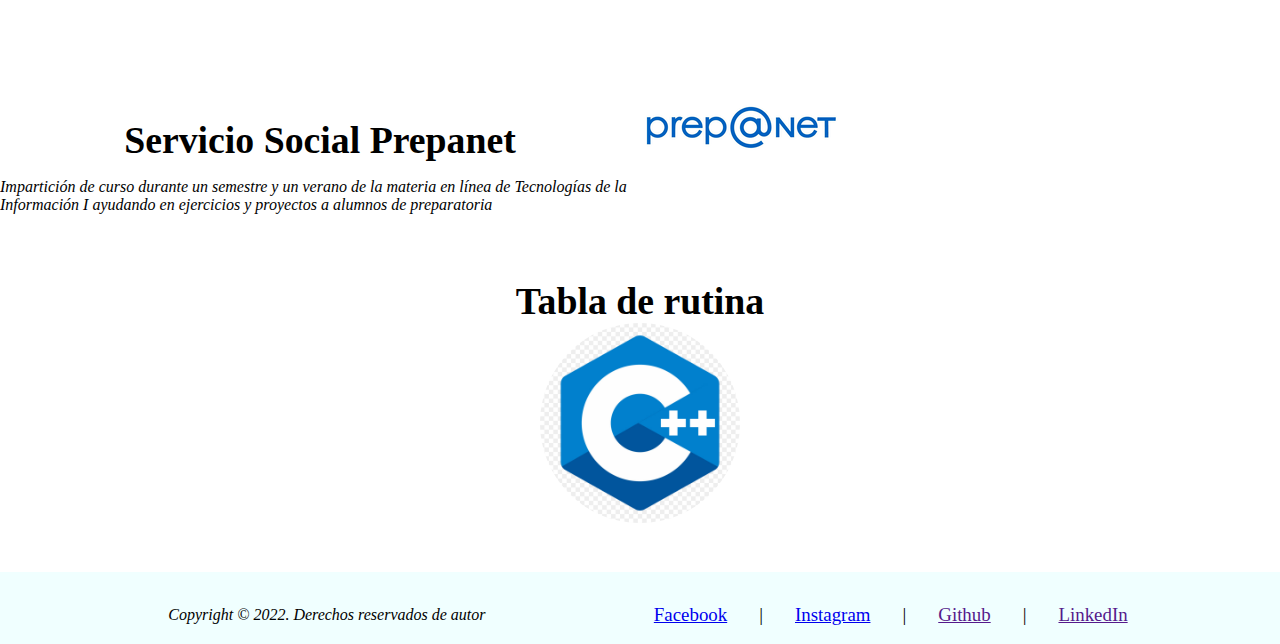
==== commit 8a4696c9: "ch" ====
--- a/index.html
+++ b/index.html
@@ -18,13 +18,6 @@
                <li><a href="#">Experiencia</a></li>
            </ul>
        </nav> 
-       <!--<nav class="menu">
-           <ul>
-               <li><a href="https://www.facebook.com/leonardo.lm.10420/" >Facebook</a></li>
-               <li><a>|</a></li>
-               <li><a href="https://www.instagram.com/_lewis_galaxy_22/?r=nametag">Instagram</a></li>
-           </ul>    
-       </nav>-->
     </header><br><br><br><br><br>
     <main>
     <section class="container">
@@ -37,7 +30,7 @@
     </section>
     <section class="flex-container">
             <article class="flex-item seccion">
-            <h2> Acerca</h2>
+            <h2> Sobre Mí</h2>
             
             </article>
             <article class="flex-item">
@@ -135,25 +128,40 @@
     </section> <br> <br>
     
     <section class = "flex-container ">
-    <article class="flex-item">
-    <h2> Servicio Social Prepanet</h2>
-    <p>
-        Impartición de curso durante un semestre y un verano de la materia en línea de Tecnologías de la Información I ayudando en ejercicios y proyectos a alumnos de preparatoria
-    </p>
-    </article>
-    <article class="flex-item">
-        <img src="imagenes/prepanet.png">
-    </article>
+        <article class="flex-item">
+        <h2> Servicio Social Prepanet</h2>
+        <p>
+            Impartición de curso durante un semestre y un verano de la materia en línea de Tecnologías de la Información I ayudando en ejercicios y proyectos a alumnos de preparatoria
+        </p>
+        </article>
+        <article class="flex-item">
+            <img src="imagenes/prepanet.png">
+        </article>
         
     </section><br><br>
+
+    <section>
+        <article class= "seccion">
+         <h2>Tabla de rutina</h2>
+         <aside class= "arreglo">
+             <img class="icono" src="imagenes/c++.jpg">
+             
+         </aside>
+         </article>
+     </section><br><br>
     </main>
+
     <footer class="titulares">
-        <h2>Contacto</h2>
+        <p>Copyright &copy; 2022. Derechos reservados de autor</p>
         <nav class="menu">
             <ul>
                 <li><a href="https://www.facebook.com/leonardo.lm.10420/" >Facebook</a></li>
                 <li><a>|</a></li>
                 <li><a href="https://www.instagram.com/_lewis_galaxy_22/?r=nametag">Instagram</a></li>
+                <li><a>|</a></li>
+                <li><a href="">Github</a></li>
+                <li><a>|</a></li>
+                <li><a href="">LinkedIn</a></li>
             </ul>    
         </nav>
     </footer>
--- a/styles.css
+++ b/styles.css
@@ -44,20 +44,13 @@
     }
     p {
         display: block;
-    margin-bottom: 1em;
-    margin-top: 1em;
-    margin-left: 0px;
-    margin-right: 0px;
+        margin-bottom: 1em;
+        margin-top: 1em;
+        margin-left: 0px;
+        margin-right: 0px;
         font-style: italic;
     }
-.icono{
-border-radius: 100%;
-        margin-left: auto;
-        margin-right: auto;
-        display: block;
-height: 200px;
-width:200px;
-}
+
     main {
         flex-grow: 1;
     }
@@ -66,14 +59,7 @@
         display: list-item;
         text-align: center;
     }
-    .list {
-        list-style-position: inside;
-        text-align: right;
-    }
-    .list1 {
-        list-style-position: inside;
-        text-align: left;
-    }
+    
     aside {
         width: 100%;
         display: flex;
@@ -83,6 +69,24 @@
         background-color: #222;
         color: #EEE;
     }
+    
+    /* Utilidades */
+    .icono{
+        border-radius: 100%;
+        margin-left: auto;
+        margin-right: auto;
+        display: block;
+        height: 200px;
+        width:200px;
+    }
+    .list {
+        list-style-position: inside;
+        text-align: right;
+    }
+    .list1 {
+        list-style-position: inside;
+        text-align: left;
+    }
     .header {
         display: flex;
         flex-flow: row wrap;
@@ -96,7 +100,7 @@
         height: 80px;
         left: 0;
         right: 0;
-        position: fixed;
+        /*position: fixed;*/
         
     }
     .header a {
@@ -105,7 +109,21 @@
         font-weight: 1500;
         
     }
-    
+    .titulares {
+        display: flex;
+        flex-flow: row wrap;
+        justify-content: space-evenly;
+        align-items: center;
+        text-align: center;
+        padding: 1rem;
+        background-color: azure;
+        color: black;
+        width: 100%;
+        height: 40px;
+        left: 0;
+        right: 0;
+        
+    }
     .menu ul {
         list-style-type: none;
         font-size: .5cm;
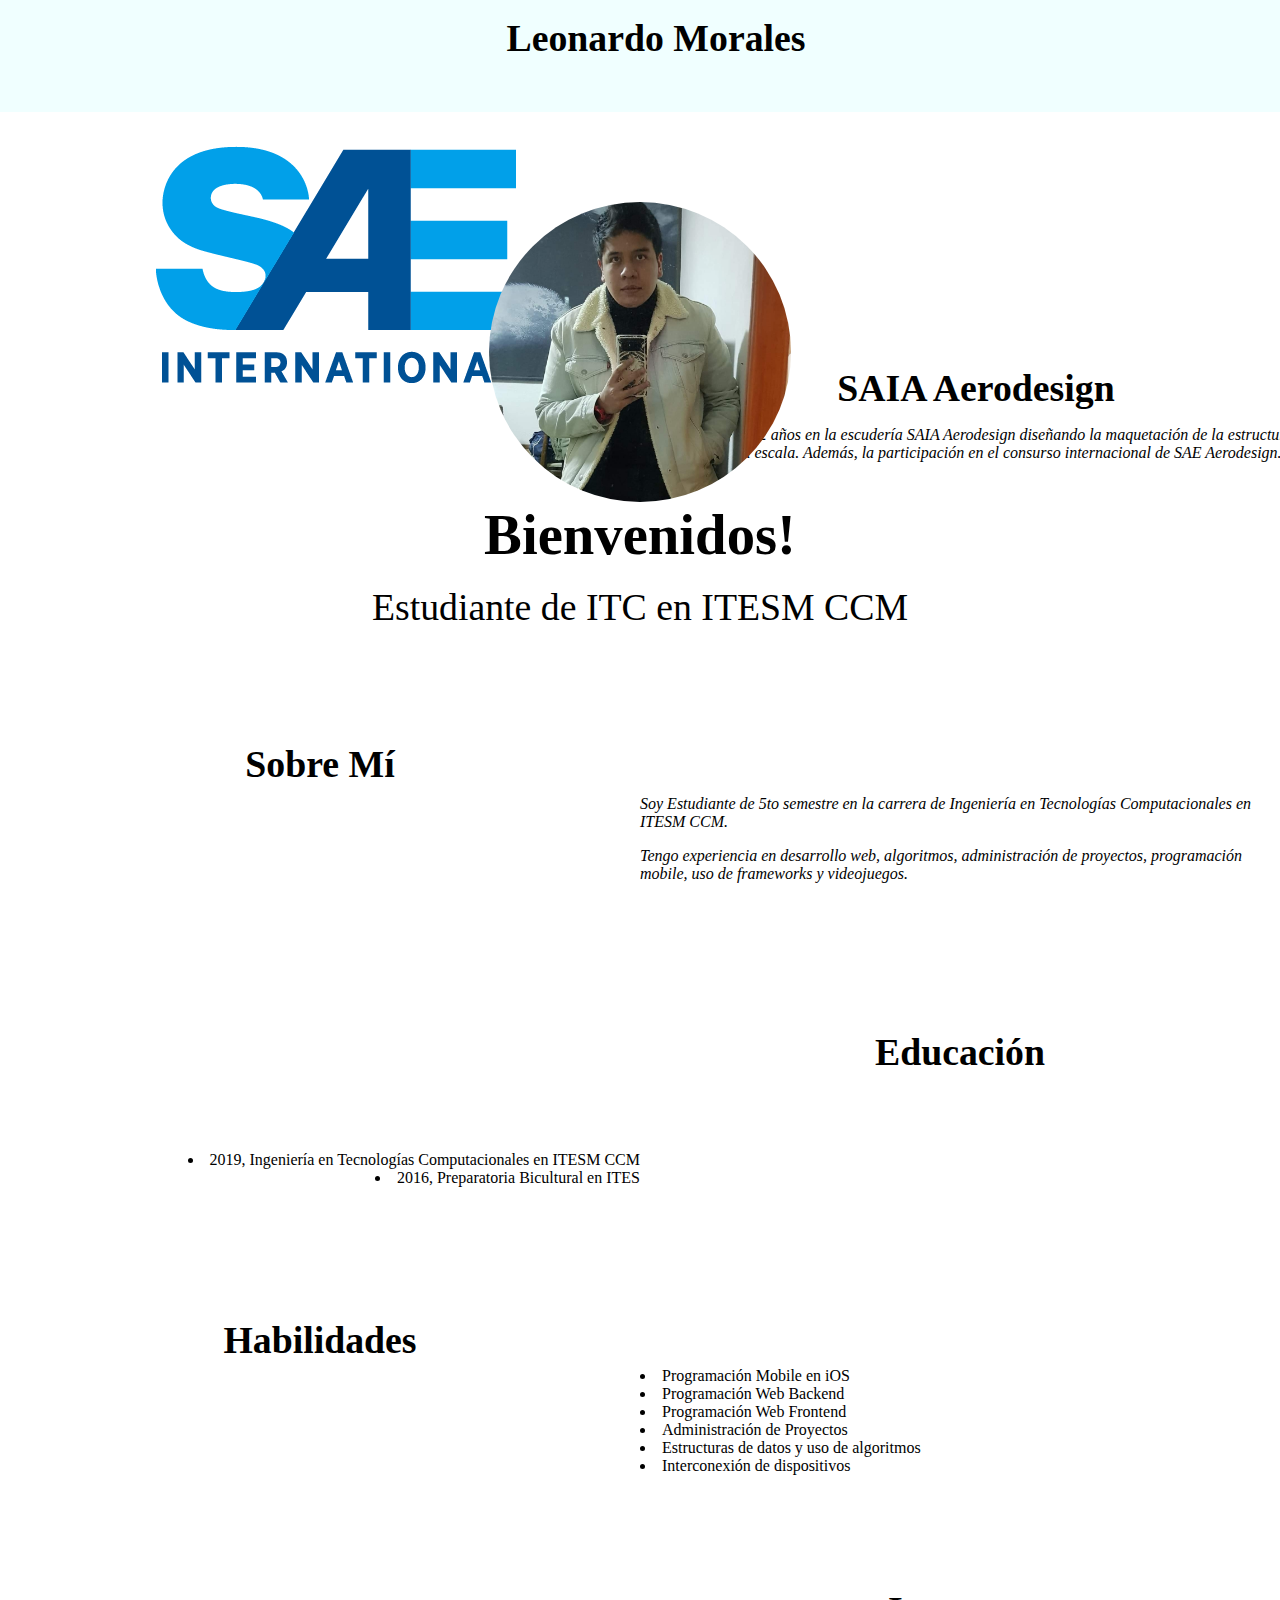
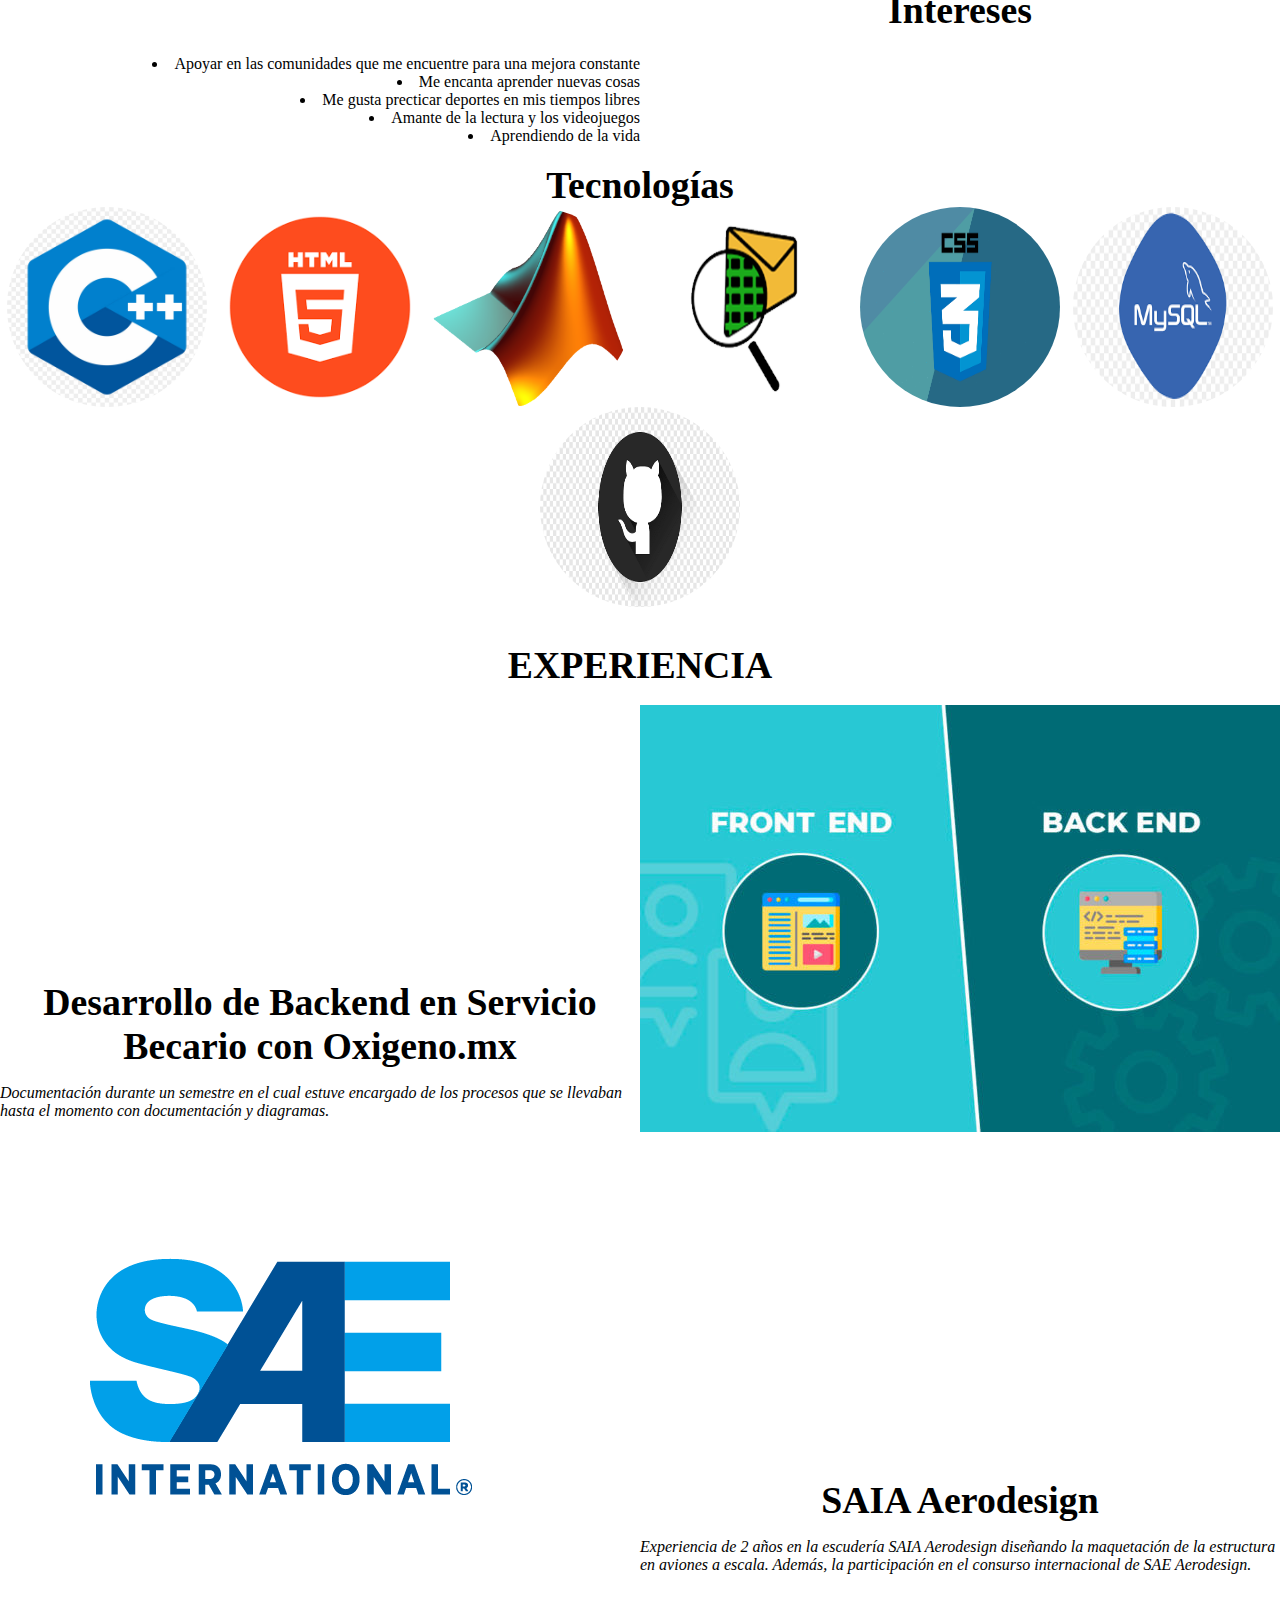
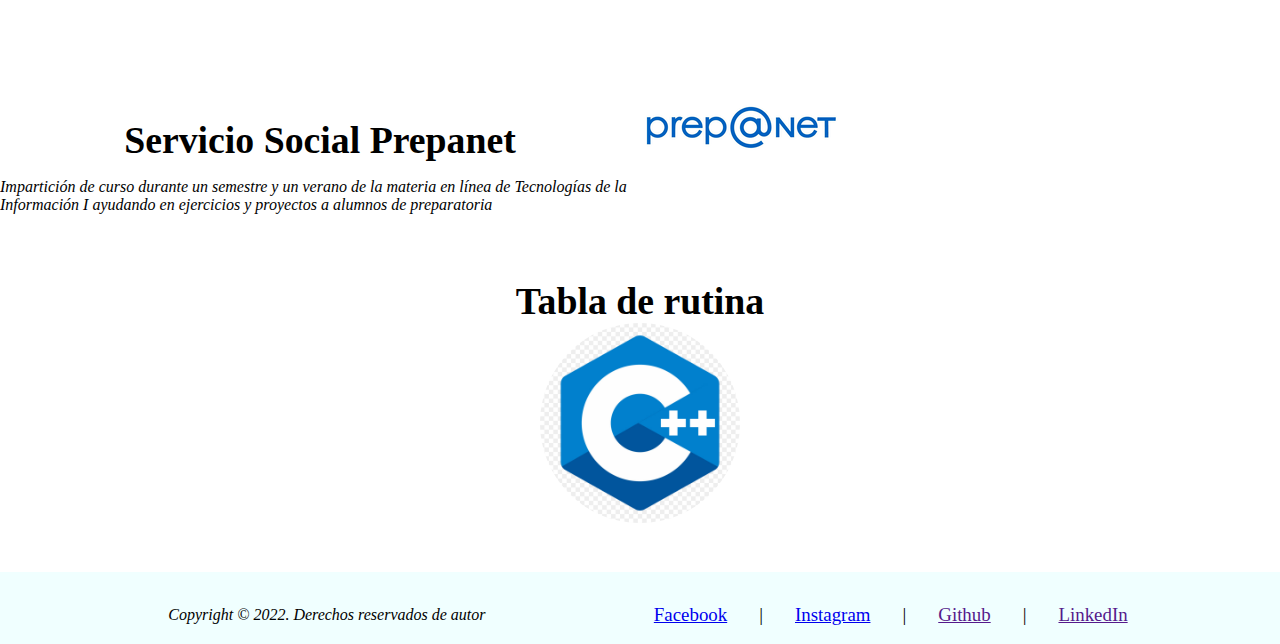
==== commit 2899d879: "Update index.html" ====
--- a/index.html
+++ b/index.html
@@ -1,23 +1,25 @@
 ﻿<!DOCTYPE html>
 <html>
-    <head>
+<head>
     <meta charset="utf-8">
     <meta name="viewport" content="width=device-width, initial-scale=1">
     <title>Leonardo Morales CV</title>
     <link type="text/css" rel="stylesheet" href="styles.css">
-    </head>
-    <body>
+</head>
+<body>
     <header class="header">
-       <h2> Leonardo Morales  </h2>
-       <nav class="menu">
-           <ul>
-               <li><a href="#">Sobre mi</a></li>
-               <li><a>|</a></li>
-               <li><a href="#">CV</a></li>
-               <li><a>|</a></li>
-               <li><a href="#">Experiencia</a></li>
-           </ul>
-       </nav> 
+        <h2> Leonardo Morales  </h2>
+        <section class="flex-container flex-row-reverse">
+        <article class="flex-item">
+        <h2> SAIA Aerodesign</h2>
+        <p>
+            Experiencia de 2 años en la escudería SAIA Aerodesign diseñando la maquetación de la estructura en aviones a escala. Además, la participación en el consurso internacional de SAE Aerodesign.
+        </p>
+        </article>
+        <article class="flex-item">
+            <img src="imagenes/sae.png">
+        </article>
+    </section> <br> <br>
     </header><br><br><br><br><br>
     <main>
     <section class="container">
@@ -165,5 +167,5 @@
             </ul>    
         </nav>
     </footer>
-    </body>
+</body>
 </html>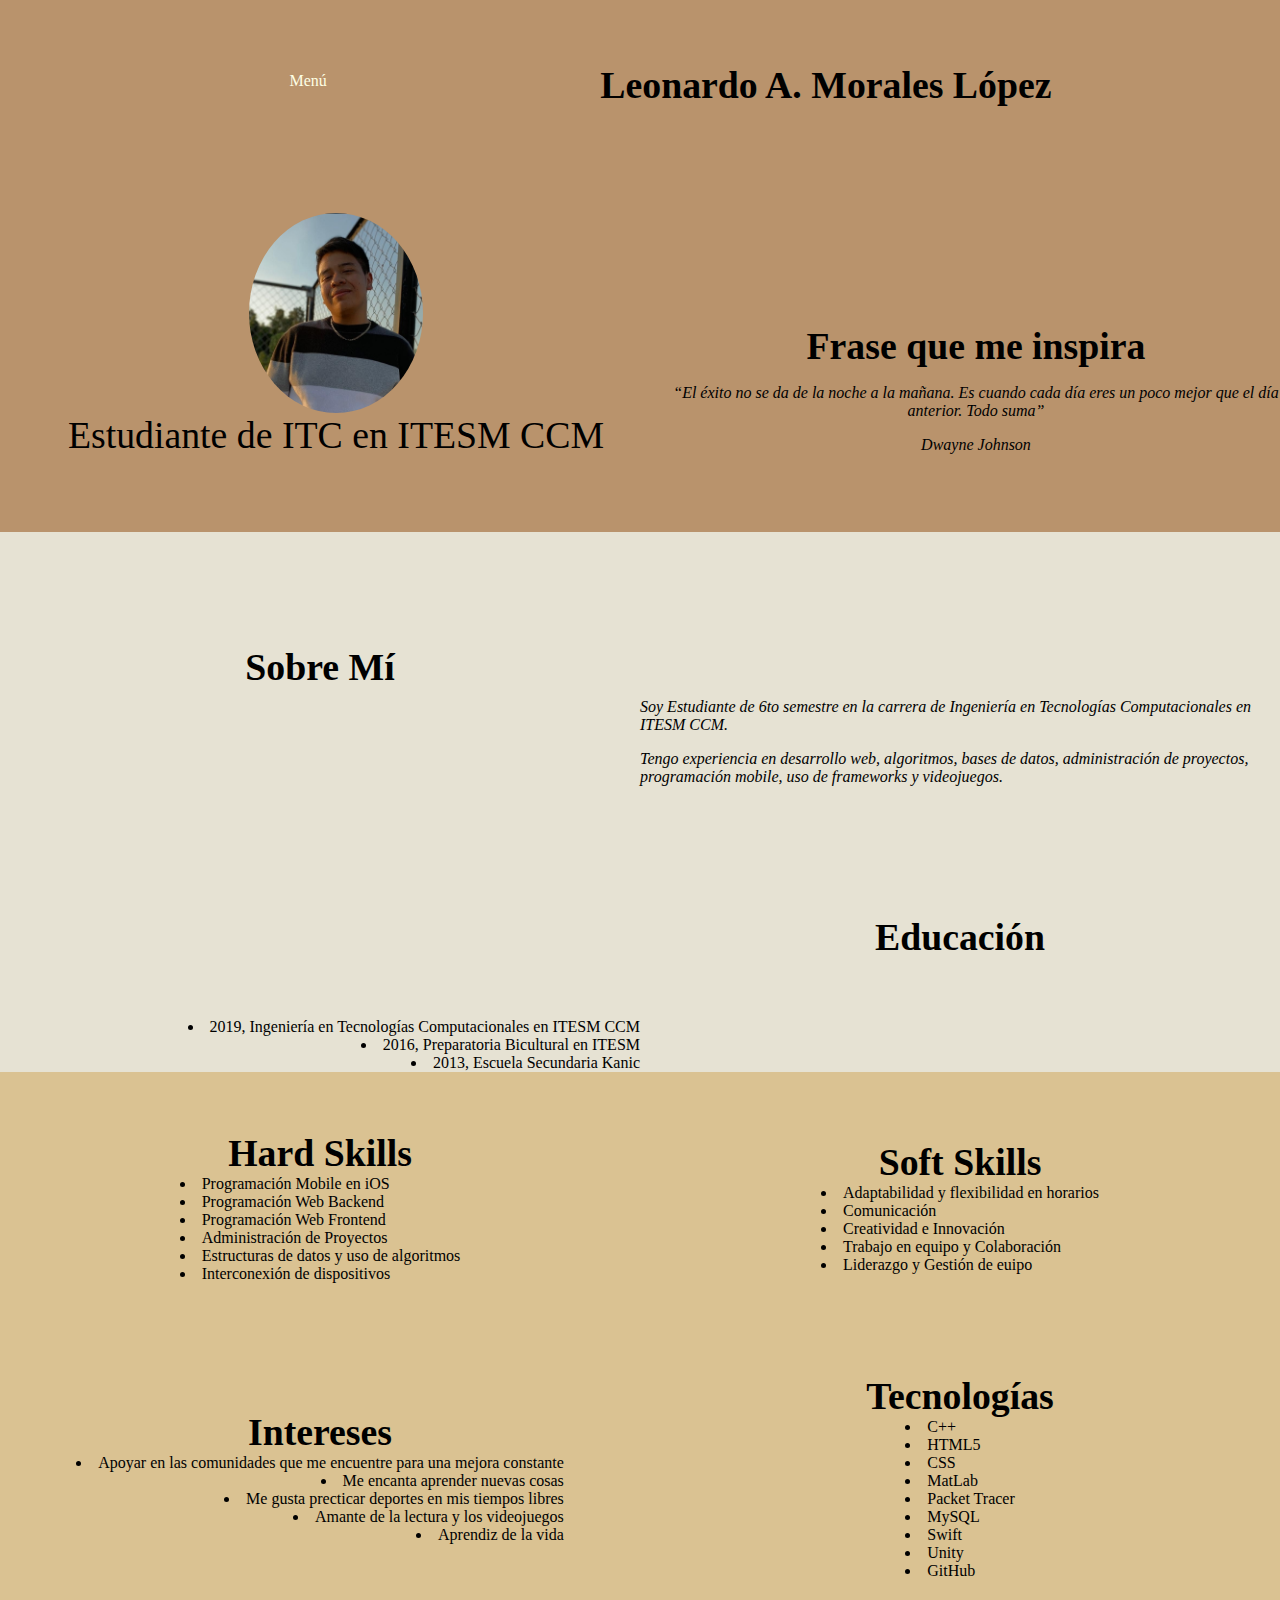
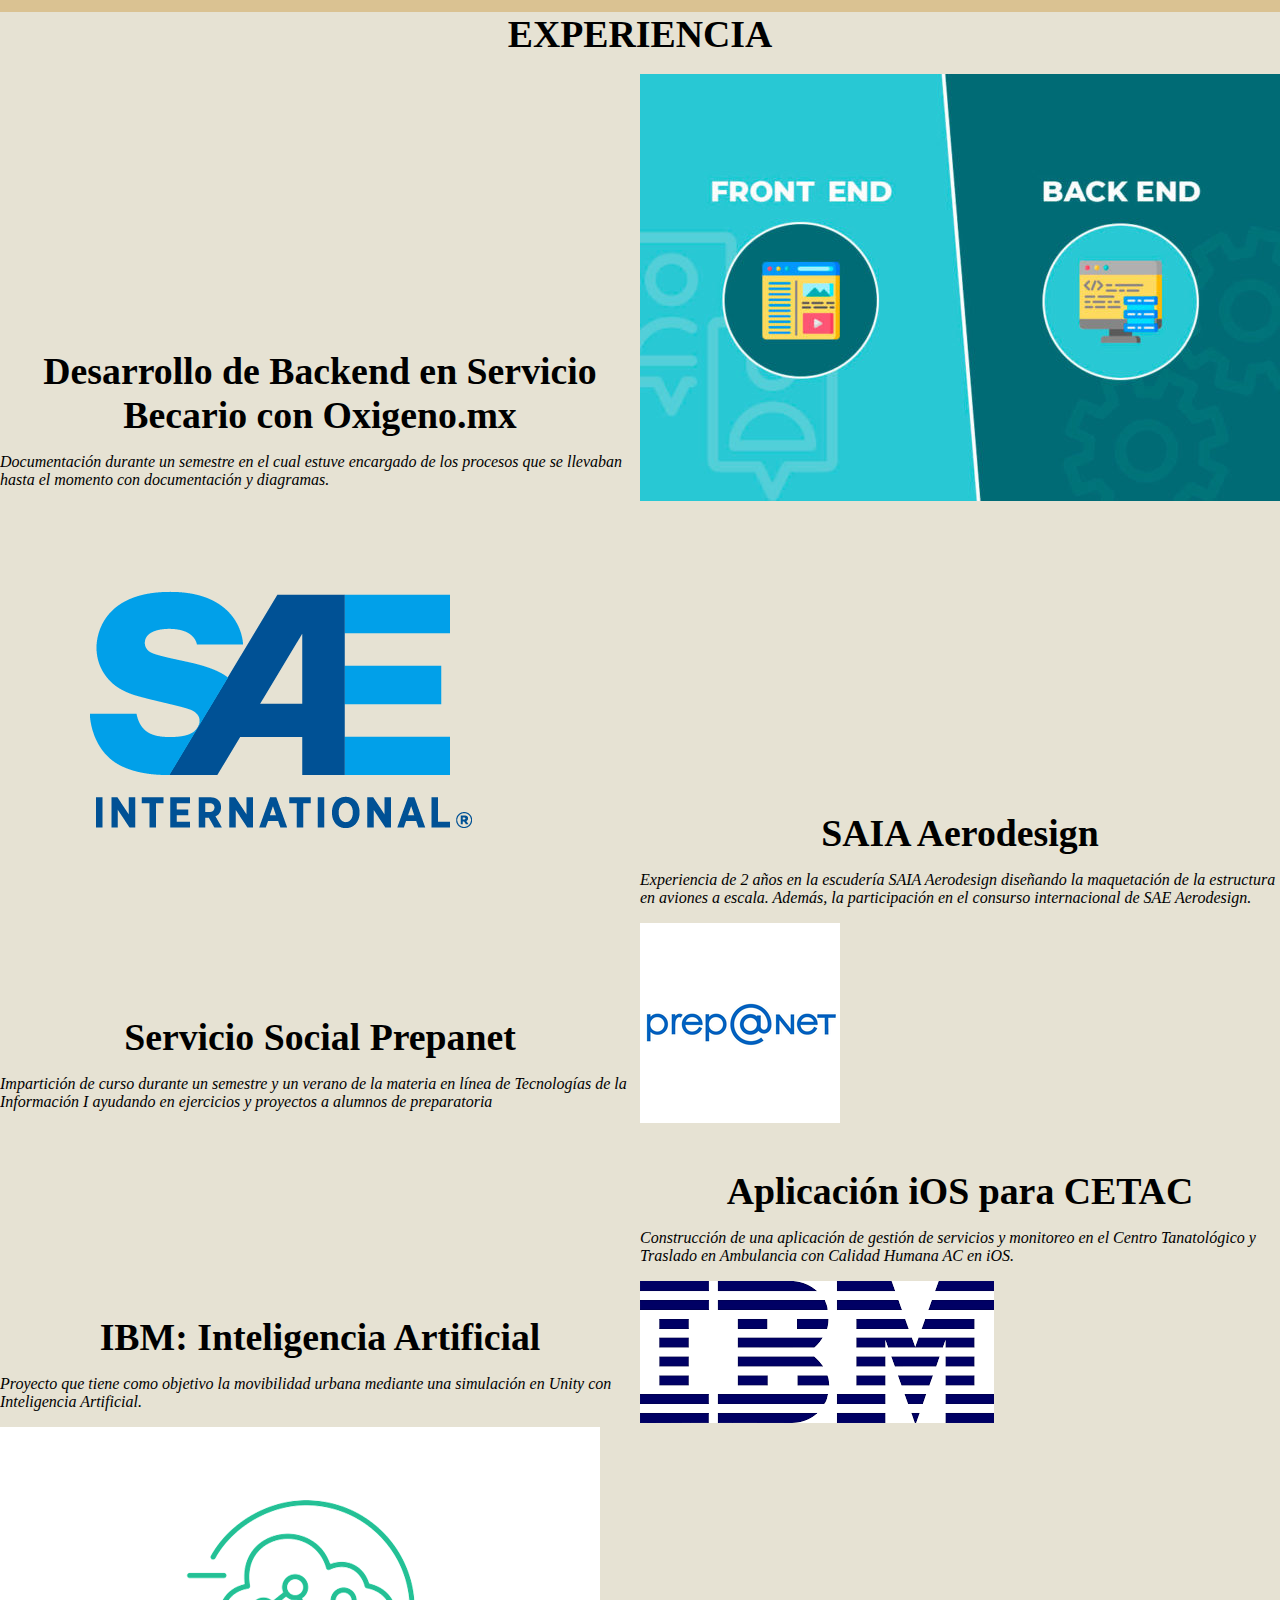
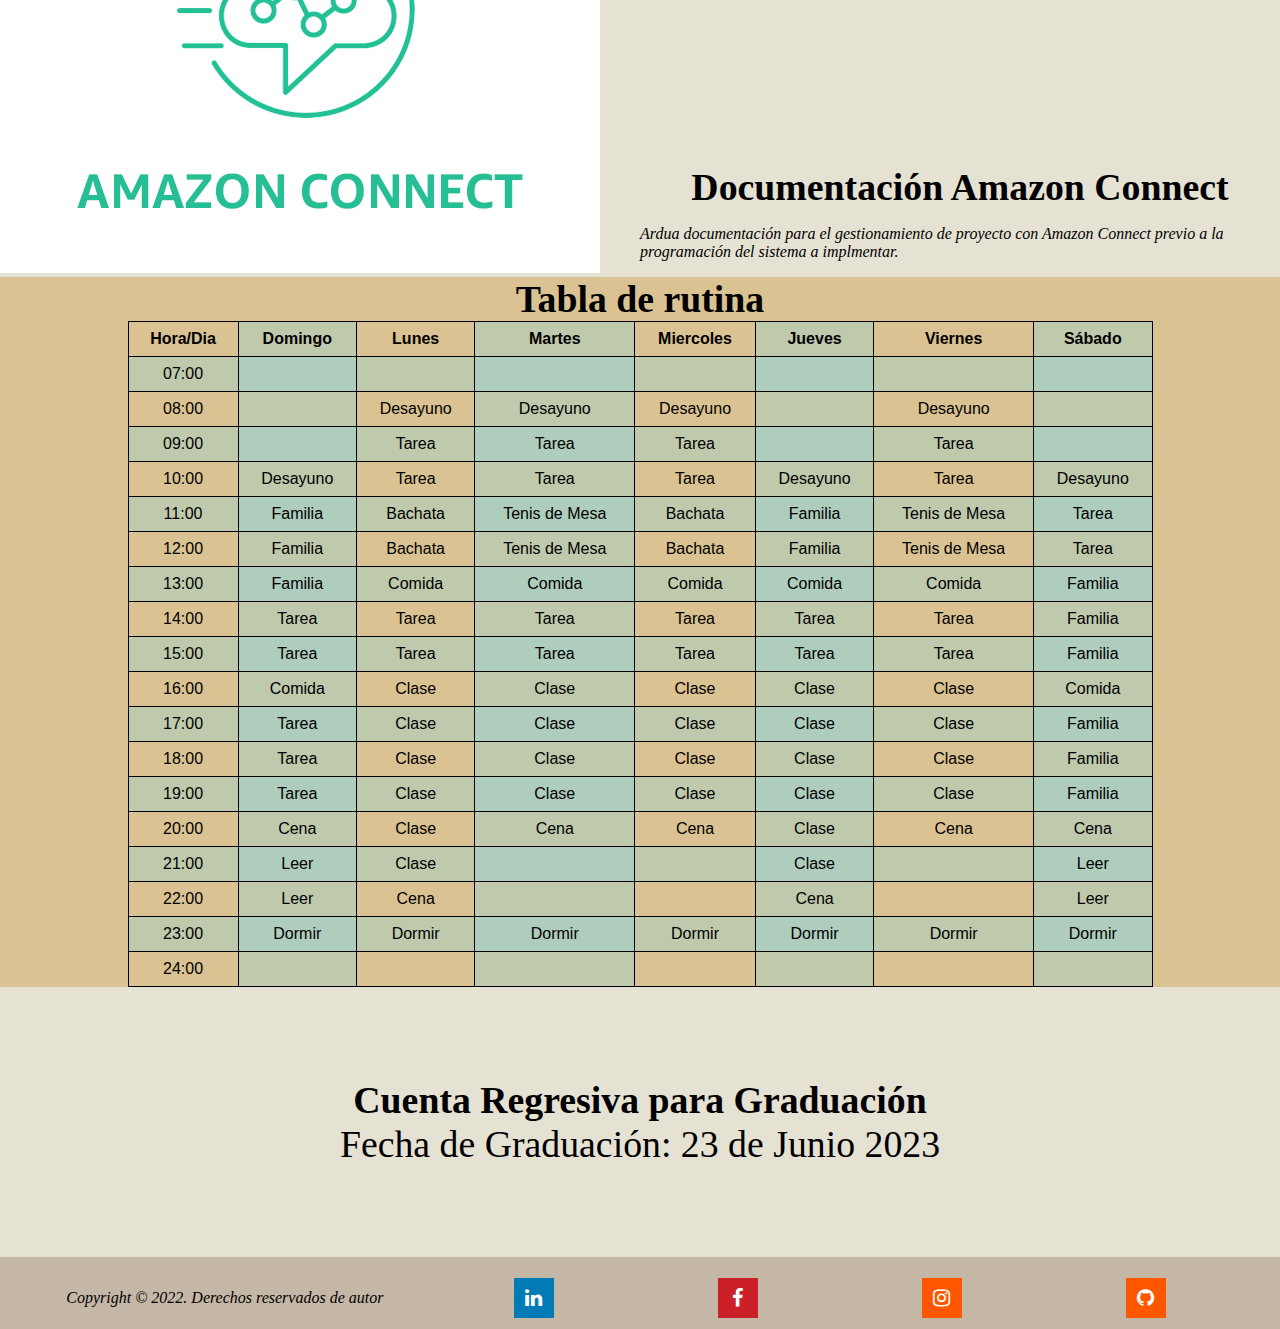
==== commit dd9e845c: "CV" ====
--- a/index.html
+++ b/index.html
@@ -3,47 +3,80 @@
 <head>
     <meta charset="utf-8">
     <meta name="viewport" content="width=device-width, initial-scale=1">
+    <link rel="stylesheet" href=
+"https://cdnjs.cloudflare.com/ajax/libs/font-awesome/4.7.0/css/font-awesome.min.css" />
     <title>Leonardo Morales CV</title>
     <link type="text/css" rel="stylesheet" href="styles.css">
 </head>
 <body>
     <header class="header">
-        <h2> Leonardo Morales  </h2>
-        <section class="flex-container flex-row-reverse">
-        <article class="flex-item">
-        <h2> SAIA Aerodesign</h2>
-        <p>
-            Experiencia de 2 años en la escudería SAIA Aerodesign diseñando la maquetación de la estructura en aviones a escala. Además, la participación en el consurso internacional de SAE Aerodesign.
-        </p>
-        </article>
-        <article class="flex-item">
-            <img src="imagenes/sae.png">
-        </article>
-    </section> <br> <br>
-    </header><br><br><br><br><br>
+        
+        <script type="text/javascript">
+            function ver(n) {
+                document.getElementById("subseccion"+n).style.display="block"
+                }
+            function ocultar(n) {
+                document.getElementById("subseccion"+n).style.display="none"
+                }
+        </script>
+        <section>
+            
+            <div id="navegador">
+                <ul>
+                <li id="seccion1" onmouseover="ver(1)" onmouseout="ocultar(1)">
+                    <a href="#">Menú</a>
+                    <div id="subseccion1">
+                    <p><a href="#SobreMi"> Sobre Mi</a></p>
+                    <p><a href="#Educacion"> Educación</a></p>
+                    <p><a href="#HardS"> HardS</a></p>
+                    <p><a href="#SoftS"> SoftS</a></p> 
+                    <p><a href="#Intereses"> Intereses</a></p> 
+                    <p><a href="#Tecs"> Tecnologias</a></p> 
+                    <p><a href="#Experiencia"> Experiencia</a></p> 
+                    <p><a href="#Rutina"> Rutina</a></p> 
+                    <p><a href="#Grad"> Graduacion</a></p> 
+                    </div>
+                </li>
+                
+                </ul>
+                <div class="borrar"></div>
+          </div>
+        
+        </section>
+
+        <h2> Leonardo A. Morales López </h2>
+        <section class="flex-container flex-row-reverse ">
+            <article class="flex-item">
+                <h2> Frase que me inspira </h2>
+                <p>
+                    “El éxito no se da de la noche a la mañana. Es cuando cada día eres un poco mejor que el día anterior. Todo suma”
+                </p>
+                <p>
+                    Dwayne Johnson
+                </p>
+            </article>
+            <article class="flex-item avatar seccion">
+
+                <img src="imagenes/yo1.jpeg">
+                <h3> Estudiante de ITC en ITESM CCM</h3>
+            </article>
+        </section>
+    </header>
     <main>
-    <section class="container">
-        <article class="avatar seccion">
-            <img src="imagenes/yo.jpeg">
-            <h1> Bienvenidos!</h1>
-            <br>
-            <h3> Estudiante de ITC en ITESM CCM</h3>
-        </article>
-    </section>
-    <section class="flex-container">
+    <section id="SobreMi" class="flex-container">
             <article class="flex-item seccion">
             <h2> Sobre Mí</h2>
             
             </article>
             <article class="flex-item">
                 <p>
-                Soy Estudiante de 5to semestre en la carrera de Ingeniería en Tecnologías Computacionales en ITESM CCM.
+                Soy Estudiante de 6to semestre en la carrera de Ingeniería en Tecnologías Computacionales en ITESM CCM.
                 </p>
-                <p>Tengo experiencia en desarrollo web, algoritmos, administración de proyectos, programación mobile, uso de frameworks y videojuegos.</p>
+                <p>Tengo experiencia en desarrollo web, algoritmos, bases de datos, administración de proyectos, programación mobile, uso de frameworks y videojuegos.</p>
                 <p></p>
             </article>
-    </section><br>
-    <section class="flex-container flex-row-reverse">
+    </section>
+    <section id="Educacion" class="flex-container flex-row-reverse">
             <article class="flex-item seccion">
             <h2> Educación</h2>
             
@@ -51,17 +84,17 @@
             <article class="flex-item">
             <ul>
                 <li class="list">2019, Ingeniería en Tecnologías Computacionales en ITESM CCM</li>
-                <li class="list">2016, Preparatoria Bicultural en ITES</li>
+                <li class="list">2016, Preparatoria Bicultural en ITESM</li>
+                <li class="list">2013, Escuela Secundaria Kanic</li>
             </ul>
             </article>
-    </section><br>
-    <section class="flex-container">
-            <article class="flex-item seccion">
-            <h2> Habilidades</h2>
-            
-            </article>
-            <article class="flex-item">
-                <ul>
+    </section>
+
+    <section class="flex-container color1">
+        
+        <article id="HardS" class="flex-item seccion">
+            <h2> Hard Skills</h2>
+            <ul>
                 <li class="list1">Programación Mobile en iOS</li>
                 <li class="list1">Programación Web Backend</li>
                 <li class="list1">Programación Web Frontend</li>
@@ -69,40 +102,49 @@
                 <li class="list1">Estructuras de datos y uso de algoritmos</li>
                 <li class="list1">Interconexión de dispositivos</li>
             </ul>
-                
-            </article>
-    </section>
-    <section class="flex-container flex-row-reverse">
-            <article class="flex-item seccion">
+        </article>
+        <article id= "SoftS" class="flex-item seccion">
+            <h2> Soft Skills</h2>
+            <ul>
+            <li class="list1">Adaptabilidad y flexibilidad en horarios</li>
+            <li class="list1">Comunicación</li>
+            <li class="list1">Creatividad e Innovación</li>
+            <li class="list1">Trabajo en equipo y Colaboración</li>
+            <li class="list1">Liderazgo y Gestión de euipo</li>
+        </ul>
+            
+        </article>
+    </section>
+    <section  class="flex-container color1">
+        <article id="Intereses" class="flex-item seccion">
             <h2> Intereses</h2>
-            
-            </article>
-            <article class="flex-item">
             <ul>
                 <li class="list">Apoyar en las comunidades que me encuentre para una mejora constante</li>
                 <li class="list">Me encanta aprender nuevas cosas</li>
                 <li class="list">Me gusta precticar deportes en mis tiempos libres</li>
                 <li class="list">Amante de la lectura y los videojuegos</li>
-                <li class="list">Aprendiendo de la vida</li>
+                <li class="list">Aprendiz de la vida</li>
                 
             </ul>
-            </article>
-    </section><br>
-    <section>
-       <article class= "seccion">
-        <h2>Tecnologías</h2>
-        <aside class= "arreglo">
-            <img class="icono" src="imagenes/c++.jpg">
-            <img class="icono" src="imagenes/html5.png">
-            <img class="icono" src="imagenes/matlab.png">
-            <img class="icono" src="imagenes/PT.png">
-            <img class="icono" src="imagenes/css.png">
-            <img class="icono" src="imagenes/mysql.png">
-            <img class="icono" src="imagenes/github.png">
-        </aside>
-        </article>
-    </section><br><br>
-    <section>
+        </article>
+        <article  id="Tecs"class="flex-item seccion">
+            <h2> Tecnologías</h2>
+            <ul>
+                <li class="list1">C++</li>
+                <li class="list1">HTML5</li>
+                <li class="list1">CSS</li>
+                <li class="list1">MatLab</li>
+                <li class="list1">Packet Tracer</li>
+                <li class="list1">MySQL</li>
+                <li class="list1">Swift</li>
+                <li class="list1">Unity</li>
+                <li class="list1">GitHub</li>
+            </ul>
+            
+        </article>
+    </section>
+    
+    <section id="Experiencia">
         <h2>EXPERIENCIA</h2>
     </section><br>
     <section class = "flex-container ">
@@ -116,7 +158,7 @@
             <img src="imagenes/backend.jpg">
         </article>
         
-    </section><br><br>
+    </section>
     <section class="flex-container flex-row-reverse">
         <article class="flex-item">
         <h2> SAIA Aerodesign</h2>
@@ -127,7 +169,7 @@
         <article class="flex-item">
             <img src="imagenes/sae.png">
         </article>
-    </section> <br> <br>
+    </section> 
     
     <section class = "flex-container ">
         <article class="flex-item">
@@ -140,32 +182,284 @@
             <img src="imagenes/prepanet.png">
         </article>
         
-    </section><br><br>
-
-    <section>
+    </section>
+    <section class="flex-container flex-row-reverse">
+        <article class="flex-item">
+        <h2> Aplicación iOS para CETAC</h2>
+        <p>
+            Construcción de una aplicación de gestión de servicios y monitoreo en el Centro Tanatológico y Traslado en Ambulancia con Calidad Humana AC en iOS.
+        </p>
+        </article>
+        <article class="flex-item">
+            <video src="imagenes/app_CETAC.mp4" autoplay muted loop></video>
+        </article>
+    </section> 
+    <section class = "flex-container ">
+        <article class="flex-item">
+        <h2> IBM: Inteligencia Artificial</h2>
+        <p>
+            Proyecto que tiene como objetivo la movibilidad urbana mediante una simulación en Unity con Inteligencia Artificial.
+        </p>
+        </article>
+        <article class="flex-item">
+            <img src="imagenes/ibm.png">
+        </article>
+        
+    </section>
+</section>
+<section class="flex-container flex-row-reverse">
+    <article class="flex-item">
+    <h2> Documentación Amazon Connect</h2>
+    <p>
+        Ardua documentación para el gestionamiento de proyecto con Amazon Connect previo a la programación del sistema a implmentar.
+    </p>
+    </article>
+    <article class="flex-item">
+        <img src="imagenes/aws.png">
+    </article>
+</section> 
+
+    <section id="Rutina" class="color1">
         <article class= "seccion">
-         <h2>Tabla de rutina</h2>
-         <aside class= "arreglo">
-             <img class="icono" src="imagenes/c++.jpg">
-             
-         </aside>
-         </article>
-     </section><br><br>
+            <h2>Tabla de rutina</h2>
+            <table>
+                <tr>
+                  <th>Hora/Dia</th>
+                  <th>Domingo</th>
+                  <th>Lunes</th>
+                  <th>Martes</th>
+                  <th>Miercoles</th>
+                  <th>Jueves</th>
+                  <th>Viernes</th>
+                  <th>Sábado</th>
+                </tr>
+                <tr>
+                  <td>07:00</td>
+                  <td> </td>
+                  <td> </td>
+                  <td> </td>
+                  <td> </td>
+                  <td> </td>
+                  <td> </td>
+                  <td> </td>
+                </tr>
+                <tr>
+                  <td>08:00</td>
+                  <td> </td>
+                  <td> Desayuno</td>
+                  <td> Desayuno</td>
+                  <td> Desayuno</td>
+                  <td> </td>
+                  <td> Desayuno</td>
+                  <td> </td>
+                </tr>
+                <tr>
+                  <td>09:00</td>
+                  <td> </td>
+                  <td>Tarea</td>
+                  <td>Tarea</td>
+                  <td>Tarea</td>
+                  <td> </td>
+                  <td>Tarea</td>
+                  <td> </td>
+                </tr>
+                <tr>
+                  <td>10:00</td>
+                  <td> Desayuno</td>
+                  <td>Tarea</td>
+                  <td>Tarea</td>
+                  <td>Tarea</td>
+                  <td> Desayuno</td>
+                  <td>Tarea</td>
+                  <td> Desayuno</td>
+                </tr>
+                <tr>
+                  <td>11:00</td>
+                  <td>Familia </td>
+                  <td>Bachata</td>
+                  <td>Tenis de Mesa</td>
+                  <td>Bachata</td>
+                  <td> Familia</td>
+                  <td>Tenis de Mesa</td>
+                  <td>Tarea </td>
+                </tr>
+                <tr>
+                  <td>12:00</td>
+                  <td>Familia </td>
+                  <td>Bachata</td>
+                  <td>Tenis de Mesa</td>
+                  <td>Bachata</td>
+                  <td> Familia</td>
+                  <td>Tenis de Mesa</td>
+                  <td>Tarea </td>
+                </tr>
+                <tr>
+                  <td>13:00</td>
+                  <td> Familia</td>
+                  <td> Comida</td>
+                  <td> Comida</td>
+                  <td> Comida</td>
+                  <td> Comida</td>
+                  <td> Comida</td>
+                  <td> Familia</td>
+                </tr>
+                <tr>
+                  <td>14:00</td>
+                  <td> Tarea</td>
+                  <td> Tarea</td>
+                  <td> Tarea</td>
+                  <td> Tarea</td>
+                  <td> Tarea</td>
+                  <td> Tarea</td>
+                  <td> Familia</td>
+                </tr>
+                <tr>
+                  <td>15:00</td>
+                  <td> Tarea</td>
+                  <td> Tarea</td>
+                  <td> Tarea</td>
+                  <td> Tarea</td>
+                  <td> Tarea</td>
+                  <td> Tarea</td>
+                  <td> Familia</td>
+                  
+                </tr>
+                <tr>
+                  <td>16:00</td>
+                  <td> Comida</td>
+                  <td> Clase</td>
+                  <td> Clase</td>
+                  <td> Clase</td>
+                  <td> Clase</td>
+                  <td> Clase</td>
+                  <td> Comida</td>
+                </tr>
+                <tr>
+                  <td>17:00</td>
+                  <td> Tarea</td>
+                  <td> Clase</td>
+                  <td> Clase</td>
+                  <td> Clase</td>
+                  <td> Clase</td>
+                  <td> Clase</td>
+                  <td> Familia</td>
+                </tr>
+                <tr>
+                  <td>18:00</td>
+                  <td> Tarea</td>
+                  <td> Clase</td>
+                  <td> Clase</td>
+                  <td> Clase</td>
+                  <td> Clase</td>
+                  <td> Clase</td>
+                  <td> Familia</td>
+                </tr>
+                <tr>
+                  <td>19:00</td>
+                  <td> Tarea</td>
+                  <td> Clase</td>
+                  <td> Clase</td>
+                  <td> Clase</td>
+                  <td> Clase</td>
+                  <td> Clase</td>
+                  <td> Familia</td>
+                </tr>
+                <tr>
+                  <td>20:00</td>
+                  <td> Cena</td>
+                  <td> Clase</td>
+                  <td> Cena</td>
+                  <td> Cena</td>
+                  <td> Clase</td>
+                  <td> Cena</td>
+                  <td> Cena</td>
+                </tr>
+                <tr>
+                  <td>21:00</td>
+                  <td> Leer</td>
+                  <td> Clase</td>
+                  <td> </td>
+                  <td> </td>
+                  <td> Clase</td>
+                  <td> </td>
+                  <td> Leer</td>
+                </tr>
+                <tr>
+                  <td>22:00</td>
+                  <td> Leer</td>
+                  <td> Cena</td>
+                  <td> </td>
+                  <td> </td>
+                  <td> Cena</td>
+                  <td> </td>
+                  <td> Leer</td>
+                </tr>
+                <tr>
+                  <td>23:00</td>
+                  <td> Dormir</td>
+                  <td> Dormir</td>
+                  <td> Dormir</td>
+                  <td> Dormir</td>
+                  <td> Dormir</td>
+                  <td> Dormir</td>
+                  <td> Dormir</td>
+                </tr>
+                <tr>
+                  <td>24:00</td>
+                  <td> </td>
+                  <td> </td>
+                  <td> </td>
+                  <td> </td>
+                  <td> </td>
+                  <td> </td>
+                  <td> </td>
+                </tr>
+              </table>
+              
+        </article>
+     </section>
+     <section id="Grad">
+        <article class= "seccion">
+            <h2>Cuenta Regresiva para Graduación</h2>
+            <h3>Fecha de Graduación: 23 de Junio 2023</h3>
+        </article>
+        <h2 id="cuenta_regresiva"></h2>
+    
+        <script>
+
+        var graduacion = new Date("Jun 23, 2023 20:00:00").getTime();// Establecer fecha de la graduación 
+        var x = setInterval(function() { // Actualiza la cuenta cada segundo 
+        var hoy = new Date().getTime();  // encontrar la fecha de hoy 
+        var cuenta = graduacion - hoy; // restar la fecha limite a la de hoy.
+            
+        // Calcular el tiempo por días, horas, minutos y segundos. 
+        var dia = Math.floor(cuenta / (1000 * 60 * 60 * 24));
+        var hora = Math.floor((cuenta % (1000 * 60 * 60 * 24)) / (1000 * 60 * 60));
+        var min = Math.floor((cuenta % (1000 * 60 * 60)) / (1000 * 60));
+        var seg = Math.floor((cuenta % (1000 * 60)) / 1000);
+            
+        // Muestra el resultado
+        document.getElementById("cuenta_regresiva").innerHTML = dia + " días " + hora + " hrs "
+        + min + " mins " + seg + " segs ";
+        }, 1000);
+        </script>
+    </section>
     </main>
 
     <footer class="titulares">
         <p>Copyright &copy; 2022. Derechos reservados de autor</p>
-        <nav class="menu">
-            <ul>
-                <li><a href="https://www.facebook.com/leonardo.lm.10420/" >Facebook</a></li>
-                <li><a>|</a></li>
-                <li><a href="https://www.instagram.com/_lewis_galaxy_22/?r=nametag">Instagram</a></li>
-                <li><a>|</a></li>
-                <li><a href="">Github</a></li>
-                <li><a>|</a></li>
-                <li><a href="">LinkedIn</a></li>
-            </ul>    
-        </nav>
+        
+        <div class="social">
+		<!--<a href="https://www.facebook.com/leonardo.lm.10420/"><img src="iconos/facebook.png" alt="facebook"></a>
+		<a href="#"><img src="iconos/github.png" alt="github"></a>
+		<a href="#"><img src="iconos/linkedin.png" alt="linkedin"></a>
+		<a href="https://www.instagram.com/_lewis_galaxy_22/?r=nametag"><img src="iconos/instagram.png" alt="instagram"></a>
+        -->
+        <a href="https://www.linkedin.com/in/leonardo-a-morales-lopez-7461ab200/" class="fa fa-linkedin"></a>
+        <a href="https://www.facebook.com/leonardo.lm.10420/" class="fa fa-facebook"></a>
+        <a href="https://www.instagram.com/_lewis_galaxy_22/?r=nametag" class="fa fa-instagram"></a>
+        <a href="https://github.com/LeonardoMorales-coder" class="fa fa-github"></a>
+    </div>
     </footer>
 </body>
 </html>--- a/styles.css
+++ b/styles.css
@@ -13,7 +13,8 @@
         width: 100%;
         display: flex;
         flex-direction: column;
-        min-height: 100vh;
+        min-height: 100vh;  
+        background-color: #e6e2d3;
 
     }
     h1, h2. h3, h4, h5 {
@@ -22,7 +23,7 @@
         margin: 0.5em 0;
     }
     h1 {
-        font-size: 1.5cm;
+        font-size: 3rem;
         font-weight: bold;
         font-family: serif;
     }
@@ -51,6 +52,44 @@
         font-style: italic;
     }
 
+    /*menu*/
+
+    #navegador { 
+        background-color: #b9936c; 
+        padding: 0.5em; 
+    }
+    #navegador li { 
+        margin: 0px 5px; 
+        padding: 0.1em 1em 0.5em 1em; 
+        background-color: #b9936c; 
+        width: 12%;
+        float: left;
+        list-style-type: none; 
+        position: relative; 
+    }
+    #subseccion1, #subseccion2, #subseccion3, #subseccion4 { 
+        position: absolute; 
+        top: 100%; 
+        left: 0px;  
+        background-color: b9936c; 
+        font:normal 0.8em arial;  
+        padding: 0.2em 0.5em ; 
+        display: none; 
+    }				 
+    #navegador li:hover { 
+        background-color: b9936c; 
+    }
+    #navegador li a:link, #navegador li a:visited { 
+        color: #feffe4; 
+        text-decoration: none; 
+    }
+    #navegador li a:hover, #navegador li a:active { 
+        color:#ffd7a9 ; 
+        text-decoration: none; 
+    }
+    .borrar { 
+        clear: both; 
+    }	
     main {
         flex-grow: 1;
     }
@@ -69,8 +108,30 @@
         background-color: #222;
         color: #EEE;
     }
-    
+    table {
+        font-family: arial, sans-serif;
+        border-collapse:collapse;
+        width: 80%;
+        border-color: #222;
+        
+      }
+      
+      td, th {
+        border: 1px solid black;
+        text-align: center;
+        padding: 8px;
+        
+      }
+      
+      tr:nth-child(even) {
+        background-color: rgba(150, 212, 212, 0.4);
+      }
+      
+      th:nth-child(even),td:nth-child(even) {
+        background-color: rgba(150, 212, 212, 0.4);
+      }
     /* Utilidades */
+    
     .icono{
         border-radius: 100%;
         margin-left: auto;
@@ -87,6 +148,10 @@
         list-style-position: inside;
         text-align: left;
     }
+    
+    .color1 {
+        background-color: #dac292;
+    }
     .header {
         display: flex;
         flex-flow: row wrap;
@@ -94,10 +159,10 @@
         align-items: center;
         text-align: center;
         padding: 1rem;
-        background-color: azure;
+        background-color: #b9936c;
         color: black;
         width: 100%;
-        height: 80px;
+        height: 500px;
         left: 0;
         right: 0;
         /*position: fixed;*/
@@ -109,6 +174,7 @@
         font-weight: 1500;
         
     }
+    
     .titulares {
         display: flex;
         flex-flow: row wrap;
@@ -116,7 +182,7 @@
         align-items: center;
         text-align: center;
         padding: 1rem;
-        background-color: azure;
+        background-color: #c4b7a6;
         color: black;
         width: 100%;
         height: 40px;
@@ -146,9 +212,7 @@
         border-radius: 100%;
         margin-left: auto;
         margin-right: auto;
-        width: calc(var(--fluid-5) * 2.5);
-        height: 300px;
-        display: block;
+        height: 200px;
     }
     .seccion {
         width: 100%;
@@ -165,6 +229,37 @@
         justify-content: space-evenly;
         align-items: stretch;
     }
+    .fa:hover {
+        opacity: 0.9;
+    }
+
+    .fa-linkedin {
+        background: #007bb5;
+        color: white;
+    }
+
+    .fa-facebook {
+        background: #cb2027;
+        color: white;
+    }
+
+    .fa-instagram {
+        background: #ff5700;
+        color: white;
+    }
+    .fa-github {
+        background: #ff5700;
+        color: white;
+    }
+
+    .fa {
+        padding: 10px;
+        font-size: 20px;
+        width: 20px;
+        text-decoration: none;
+        margin: 5px 80px;
+    }
+    
     /* Responsive */
     @media (min-width: 576px){
         .header {
@@ -217,6 +312,7 @@
         .flex-container {
             display: flex;
             align-items: center;
+
         }
         
         .flex-item {
